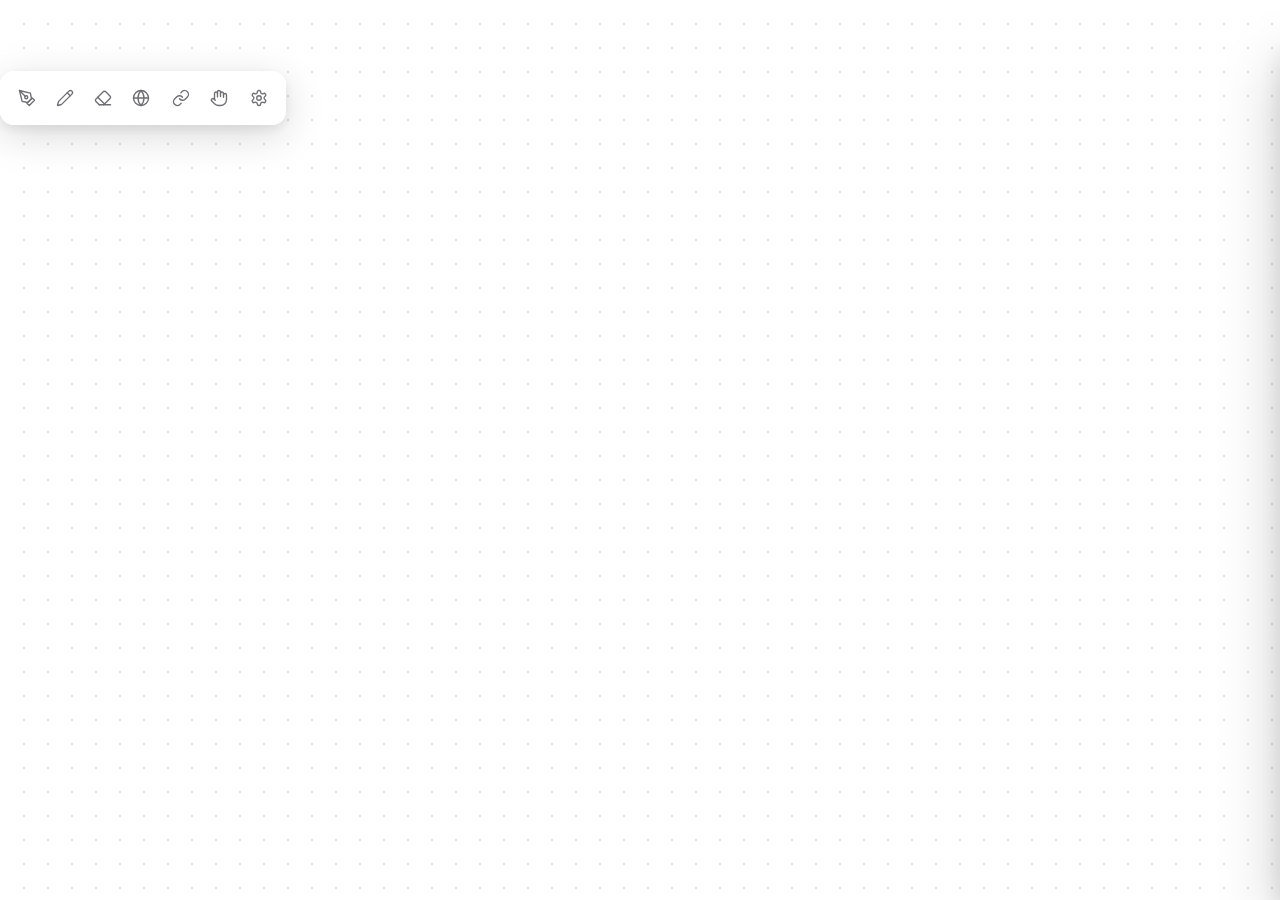
==== index.html @ c4f1c3e1 "The project has started. First version." ====
<!DOCTYPE html>
<html lang="en" data-theme="dark">

<head>
    <meta charset="UTF-8">
    <meta name="viewport" content="width=device-width, initial-scale=1.0">
    <meta name="description"
        content="Web Draw — A professional browser-based drawing and annotation tool. Draw on any website, export your work, and enjoy a beautiful Mac-style interface.">
    <title>Web Draw — Browser Drawing Engine</title>
    <link rel="stylesheet" href="index.css">
    <link rel="icon"
        href="data:image/svg+xml,<svg xmlns='http://www.w3.org/2000/svg' viewBox='0 0 100 100'><text y='.9em' font-size='90'>✦</text></svg>">
</head>

<body>

    <!-- ═══ Header ═══ -->
    <header class="app-header" id="app-header">
        <div class="app-header__brand">
            <div class="app-header__logo">
                <svg width="16" height="16" viewBox="0 0 24 24" fill="none" stroke="currentColor" stroke-width="2.5"
                    stroke-linecap="round" stroke-linejoin="round">
                    <path d="M12 19l7-7 3 3-7 7-3-3z" />
                    <path d="M18 13l-1.5-7.5L2 2l3.5 14.5L13 18l5-5z" />
                    <path d="M2 2l7.586 7.586" />
                    <circle cx="11" cy="11" r="2" />
                </svg>
            </div>
            <span class="app-header__title" data-i18n="appName">Web Draw</span>
        </div>

        <div class="app-header__actions">
            <!-- Language Selector -->
            <div class="lang-selector" id="lang-selector">
                <button class="lang-selector__btn" data-lang-btn="en" id="lang-en">EN</button>
                <button class="lang-selector__btn active" data-lang-btn="tr" id="lang-tr">TR</button>
            </div>

            <!-- Theme Toggle -->
            <button class="theme-toggle" id="theme-toggle" aria-label="Toggle theme"></button>
        </div>
    </header>

    <!-- ═══ Sidebar ═══ -->
    <nav class="sidebar" id="sidebar">
        <!-- Pen -->
        <button class="tool-btn active" data-tool="pen" data-i18n-tooltip="tools.pen" data-tooltip="Pen" id="tool-pen">
            <svg viewBox="0 0 24 24" fill="none" stroke="currentColor" stroke-linecap="round" stroke-linejoin="round">
                <path d="M12 19l7-7 3 3-7 7-3-3z" />
                <path d="M18 13l-1.5-7.5L2 2l3.5 14.5L13 18l5-5z" />
                <path d="M2 2l7.586 7.586" />
                <circle cx="11" cy="11" r="2" />
            </svg>
        </button>

        <!-- Transparent Pen -->
        <button class="tool-btn" data-tool="transparentPen" data-i18n-tooltip="tools.transparentPen"
            data-tooltip="Transparent Pen" id="tool-transparent-pen">
            <svg viewBox="0 0 24 24" fill="none" stroke="currentColor" stroke-linecap="round" stroke-linejoin="round">
                <path
                    d="M21.174 6.812a1 1 0 0 0-3.986-3.987L3.842 16.174a2 2 0 0 0-.5.83l-1.321 4.352a.5.5 0 0 0 .623.622l4.353-1.32a2 2 0 0 0 .83-.497z" />
                <path d="m15 5 4 4" />
            </svg>
        </button>

        <!-- Eraser -->
        <button class="tool-btn" data-tool="eraser" data-i18n-tooltip="tools.eraser" data-tooltip="Eraser"
            id="tool-eraser">
            <svg viewBox="0 0 24 24" fill="none" stroke="currentColor" stroke-linecap="round" stroke-linejoin="round">
                <path d="m7 21-4.3-4.3c-1-1-1-2.5 0-3.4l9.6-9.6c1-1 2.5-1 3.4 0l5.6 5.6c1 1 1 2.5 0 3.4L13 21" />
                <path d="M22 21H7" />
                <path d="m5 11 9 9" />
            </svg>
        </button>

        <!-- Blur -->
        <button class="tool-btn" data-tool="blur" data-i18n-tooltip="tools.blur" data-tooltip="Blur" id="tool-blur">
            <svg viewBox="0 0 24 24" fill="none" stroke="currentColor" stroke-linecap="round" stroke-linejoin="round">
                <circle cx="12" cy="12" r="10" />
                <path d="M12 2a14.5 14.5 0 0 0 0 20 14.5 14.5 0 0 0 0-20" />
                <path d="M2 12h20" />
            </svg>
        </button>

        <div class="sidebar__divider"></div>

        <!-- URL Overlay -->
        <button class="tool-btn" data-tool="urlOverlay" data-i18n-tooltip="tools.urlOverlay" data-tooltip="URL Overlay"
            id="tool-url">
            <svg viewBox="0 0 24 24" fill="none" stroke="currentColor" stroke-linecap="round" stroke-linejoin="round">
                <path d="M10 13a5 5 0 0 0 7.54.54l3-3a5 5 0 0 0-7.07-7.07l-1.72 1.71" />
                <path d="M14 11a5 5 0 0 0-7.54-.54l-3 3a5 5 0 0 0 7.07 7.07l1.71-1.71" />
            </svg>
        </button>

        <!-- Interact Toggle -->
        <button class="tool-btn" data-tool="interact" data-i18n-tooltip="tools.interact" data-tooltip="Interact Mode"
            id="tool-interact">
            <svg viewBox="0 0 24 24" fill="none" stroke="currentColor" stroke-linecap="round" stroke-linejoin="round">
                <path d="M18 11V6a2 2 0 0 0-2-2a2 2 0 0 0-2 2" />
                <path d="M14 10V4a2 2 0 0 0-2-2a2 2 0 0 0-2 2v2" />
                <path d="M10 10.5V6a2 2 0 0 0-2-2a2 2 0 0 0-2 2v8" />
                <path
                    d="M18 8a2 2 0 0 1 4 0v6a8 8 0 0 1-8 8h-2c-2.8 0-4.5-.86-5.99-2.34l-3.6-3.6a2 2 0 0 1 2.83-2.82L7 15" />
            </svg>
        </button>

        <div class="sidebar__divider"></div>

        <!-- Settings -->
        <button class="tool-btn" data-tool="settings" data-i18n-tooltip="tools.settings" data-tooltip="Settings"
            id="tool-settings">
            <svg viewBox="0 0 24 24" fill="none" stroke="currentColor" stroke-linecap="round" stroke-linejoin="round">
                <path
                    d="M12.22 2h-.44a2 2 0 0 0-2 2v.18a2 2 0 0 1-1 1.73l-.43.25a2 2 0 0 1-2 0l-.15-.08a2 2 0 0 0-2.73.73l-.22.38a2 2 0 0 0 .73 2.73l.15.1a2 2 0 0 1 1 1.72v.51a2 2 0 0 1-1 1.74l-.15.09a2 2 0 0 0-.73 2.73l.22.38a2 2 0 0 0 2.73.73l.15-.08a2 2 0 0 1 2 0l.43.25a2 2 0 0 1 1 1.73V20a2 2 0 0 0 2 2h.44a2 2 0 0 0 2-2v-.18a2 2 0 0 1 1-1.73l.43-.25a2 2 0 0 1 2 0l.15.08a2 2 0 0 0 2.73-.73l.22-.39a2 2 0 0 0-.73-2.73l-.15-.08a2 2 0 0 1-1-1.74v-.5a2 2 0 0 1 1-1.74l.15-.09a2 2 0 0 0 .73-2.73l-.22-.38a2 2 0 0 0-2.73-.73l-.15.08a2 2 0 0 1-2 0l-.43-.25a2 2 0 0 1-1-1.73V4a2 2 0 0 0-2-2z" />
                <circle cx="12" cy="12" r="3" />
            </svg>
        </button>
    </nav>

    <!-- ═══ Canvas Area ═══ -->
    <main class="canvas-area" id="canvas-area">
        <iframe id="url-frame" sandbox="allow-scripts allow-same-origin allow-forms" title="URL Overlay"></iframe>
        <canvas id="bg-canvas"></canvas>
        <canvas id="draw-canvas"></canvas>
    </main>

    <!-- ═══ Settings Panel ═══ -->
    <aside class="settings-panel" id="settings-panel">
        <div class="settings-panel__header">
            <h2 class="settings-panel__title" data-i18n="settings.title">Settings</h2>
            <button class="settings-panel__close" id="settings-close" aria-label="Close settings">
                <svg width="16" height="16" viewBox="0 0 24 24" fill="none" stroke="currentColor" stroke-width="2"
                    stroke-linecap="round" stroke-linejoin="round">
                    <line x1="18" y1="6" x2="6" y2="18" />
                    <line x1="6" y1="6" x2="18" y2="18" />
                </svg>
            </button>
        </div>

        <!-- Stroke Color -->
        <div class="settings-section">
            <div class="settings-section__title" data-i18n="settings.strokeColor">Stroke Color</div>
            <div class="color-picker-wrapper">
                <div class="color-picker-swatch">
                    <input type="color" id="stroke-color" value="#007aff">
                </div>
                <input type="text" class="color-picker-hex" id="stroke-color-hex" value="#007aff" maxlength="7">
            </div>
        </div>

        <!-- Stroke Width -->
        <div class="settings-section">
            <div class="settings-section__title" data-i18n="settings.strokeWidth">Stroke Width</div>
            <div class="setting-row">
                <input type="range" id="stroke-width" min="1" max="50" value="3">
                <span class="setting-row__value" id="stroke-width-value">3px</span>
            </div>
        </div>

        <!-- Opacity -->
        <div class="settings-section">
            <div class="settings-section__title" data-i18n="settings.opacity">Opacity</div>
            <div class="setting-row">
                <input type="range" id="opacity-slider" min="1" max="100" value="20">
                <span class="setting-row__value" id="opacity-value">20%</span>
            </div>
        </div>

        <!-- Background Type -->
        <div class="settings-section">
            <div class="settings-section__title" data-i18n="settings.bgType">Background Type</div>
            <div class="bg-type-grid">
                <button class="bg-type-btn" data-bg-type="solid" id="bg-solid">
                    <div class="bg-type-btn__icon">
                        <svg width="20" height="20" viewBox="0 0 20 20" fill="none">
                            <rect x="1" y="1" width="18" height="18" rx="3" fill="currentColor" opacity="0.15"
                                stroke="currentColor" stroke-width="1" />
                        </svg>
                    </div>
                    <span data-i18n="settings.solid">Solid</span>
                </button>
                <button class="bg-type-btn active" data-bg-type="dots" id="bg-dots">
                    <div class="bg-type-btn__icon">
                        <svg width="20" height="20" viewBox="0 0 20 20" fill="currentColor">
                            <circle cx="5" cy="5" r="1.2" />
                            <circle cx="10" cy="5" r="1.2" />
                            <circle cx="15" cy="5" r="1.2" />
                            <circle cx="5" cy="10" r="1.2" />
                            <circle cx="10" cy="10" r="1.2" />
                            <circle cx="15" cy="10" r="1.2" />
                            <circle cx="5" cy="15" r="1.2" />
                            <circle cx="10" cy="15" r="1.2" />
                            <circle cx="15" cy="15" r="1.2" />
                        </svg>
                    </div>
                    <span data-i18n="settings.dots">Dots</span>
                </button>
                <button class="bg-type-btn" data-bg-type="lines" id="bg-lines">
                    <div class="bg-type-btn__icon">
                        <svg width="20" height="20" viewBox="0 0 20 20" fill="none" stroke="currentColor"
                            stroke-width="0.8">
                            <line x1="0" y1="5" x2="20" y2="5" />
                            <line x1="0" y1="10" x2="20" y2="10" />
                            <line x1="0" y1="15" x2="20" y2="15" />
                        </svg>
                    </div>
                    <span data-i18n="settings.lines">Lines</span>
                </button>
                <button class="bg-type-btn" data-bg-type="grid" id="bg-grid">
                    <div class="bg-type-btn__icon">
                        <svg width="20" height="20" viewBox="0 0 20 20" fill="none" stroke="currentColor"
                            stroke-width="0.8">
                            <line x1="5" y1="0" x2="5" y2="20" />
                            <line x1="10" y1="0" x2="10" y2="20" />
                            <line x1="15" y1="0" x2="15" y2="20" />
                            <line x1="0" y1="5" x2="20" y2="5" />
                            <line x1="0" y1="10" x2="20" y2="10" />
                            <line x1="0" y1="15" x2="20" y2="15" />
                        </svg>
                    </div>
                    <span data-i18n="settings.grid">Grid</span>
                </button>
            </div>
        </div>

        <!-- Background Color -->
        <div class="settings-section">
            <div class="settings-section__title" data-i18n="settings.bgColor">Background Color</div>
            <div class="color-picker-wrapper">
                <div class="color-picker-swatch">
                    <input type="color" id="bg-color" value="#ffffff">
                </div>
            </div>
        </div>

        <!-- Grid Size -->
        <div class="settings-section">
            <div class="settings-section__title" data-i18n="settings.gridSize">Grid Spacing</div>
            <div class="setting-row">
                <input type="range" id="grid-size" min="8" max="80" value="24">
                <span class="setting-row__value" id="grid-size-value">24px</span>
            </div>
        </div>

        <!-- URL Overlay -->
        <div class="settings-section">
            <div class="settings-section__title" data-i18n="settings.background">URL Overlay</div>
            <div class="url-input-group">
                <input type="text" class="url-input" id="url-input" data-i18n-placeholder="settings.urlPlaceholder"
                    placeholder="Enter URL to overlay...">
                <button class="url-go-btn" id="url-go-btn" data-i18n="settings.urlGo">Load</button>
            </div>
            <div style="margin-top: var(--space-sm);">
                <button class="btn btn--ghost btn--full" id="url-close-btn" data-i18n="settings.urlClose">Close
                    Overlay</button>
            </div>
        </div>

        <!-- Export -->
        <div class="settings-section">
            <div class="settings-section__title" data-i18n="settings.export">Export</div>
            <div style="display: flex; flex-direction: column; gap: var(--space-sm);">
                <button class="btn btn--primary btn--full" id="export-png">
                    <svg width="16" height="16" viewBox="0 0 24 24" fill="none" stroke="currentColor" stroke-width="2"
                        stroke-linecap="round" stroke-linejoin="round">
                        <path d="M21 15v4a2 2 0 0 1-2 2H5a2 2 0 0 1-2-2v-4" />
                        <polyline points="7 10 12 15 17 10" />
                        <line x1="12" y1="15" x2="12" y2="3" />
                    </svg>
                    <span data-i18n="settings.exportPng">Export as PNG</span>
                </button>
                <button class="btn btn--ghost btn--full" id="export-svg">
                    <svg width="16" height="16" viewBox="0 0 24 24" fill="none" stroke="currentColor" stroke-width="2"
                        stroke-linecap="round" stroke-linejoin="round">
                        <path d="M21 15v4a2 2 0 0 1-2 2H5a2 2 0 0 1-2-2v-4" />
                        <polyline points="7 10 12 15 17 10" />
                        <line x1="12" y1="15" x2="12" y2="3" />
                    </svg>
                    <span data-i18n="settings.exportSvg">Export as SVG</span>
                </button>
            </div>
        </div>

        <!-- Clear Canvas -->
        <div class="settings-section">
            <button class="btn btn--danger btn--full" id="clear-canvas">
                <svg width="16" height="16" viewBox="0 0 24 24" fill="none" stroke="currentColor" stroke-width="2"
                    stroke-linecap="round" stroke-linejoin="round">
                    <path d="M3 6h18" />
                    <path d="M19 6v14c0 1-1 2-2 2H7c-1 0-2-1-2-2V6" />
                    <path d="M8 6V4c0-1 1-2 2-2h4c1 0 2 1 2 2v2" />
                </svg>
                <span data-i18n="settings.clearCanvas">Clear Canvas</span>
            </button>
        </div>
    </aside>

    <!-- ═══ Mode Indicator ═══ -->
    <div class="mode-indicator" id="mode-indicator" data-i18n="mode.draw">Drawing Mode</div>

    <!-- ═══ Cursor Preview ═══ -->
    <div class="cursor-preview" id="cursor-preview"></div>

    <!-- ═══ Toast ═══ -->
    <div class="toast" id="toast"></div>

    <!-- ═══ App Script ═══ -->
    <script type="module" src="js/main.js"></script>

</body>

</html>
---- index.css ----
/* ========================================================================
   Web Draw — Design System v2
   Full rewrite: tool popups, sidebar positions, pro/simple, mobile, shapes,
   text, zoom/pan, URL bar, file overlay, extension download
   ======================================================================== */
@import url('https://fonts.googleapis.com/css2?family=Inter:wght@300;400;500;600;700&display=swap');

/* ── Tokens ───────────────────────────────────────────────────────────── */
:root {
    --font: 'Inter', -apple-system, BlinkMacSystemFont, 'Segoe UI', Roboto, sans-serif;
    --mono: 'SF Mono', 'Menlo', 'Consolas', monospace;
    --xs: .625rem;
    --sm: .75rem;
    --md: .8125rem;
    --lg: 1rem;
    --xl: 1.25rem;
    --2xl: 1.5rem;
    --sp1: 2px;
    --sp2: 4px;
    --sp3: 8px;
    --sp4: 12px;
    --sp5: 16px;
    --sp6: 24px;
    --sp7: 32px;
    --r1: 6px;
    --r2: 10px;
    --r3: 14px;
    --r4: 20px;
    --rr: 9999px;
    --header-h: 44px;
    --sidebar-w: 52px;
    --popup-w: 260px;
    --settings-w: 300px;
    --t1: 120ms cubic-bezier(.4, 0, .2, 1);
    --t2: 200ms cubic-bezier(.4, 0, .2, 1);
    --t3: 350ms cubic-bezier(.4, 0, .2, 1);
}

/* ── Light ────────────────────────────────────────────────────────────── */
:root[data-theme="light"] {
    --bg: #f5f5f7;
    --surface: rgba(255, 255, 255, .82);
    --surface-s: #fff;
    --surface-h: rgba(255, 255, 255, .95);
    --surface-a: rgba(0, 0, 0, .04);
    --tx1: #1d1d1f;
    --tx2: #6e6e73;
    --tx3: #aeaeb2;
    --tx-inv: #fff;
    --bd: rgba(0, 0, 0, .08);
    --bd2: rgba(0, 0, 0, .15);
    --div: rgba(0, 0, 0, .06);
    --acc: #007aff;
    --acc-h: #0066d6;
    --acc-s: rgba(0, 122, 255, .1);
    --acc-t: #fff;
    --danger: #ff3b30;
    --danger-s: rgba(255, 59, 48, .1);
    --ok: #34c759;
    --warn: #ff9500;
    --glass: rgba(255, 255, 255, .72);
    --glass-b: rgba(255, 255, 255, .4);
    --blur: 20px;
    --tip-bg: rgba(28, 28, 30, .92);
    --tip-tx: #fff;
    --sh1: 0 1px 3px rgba(0, 0, 0, .08), 0 1px 2px rgba(0, 0, 0, .06);
    --sh2: 0 4px 14px rgba(0, 0, 0, .1), 0 2px 4px rgba(0, 0, 0, .06);
    --sh3: 0 10px 40px rgba(0, 0, 0, .15), 0 4px 12px rgba(0, 0, 0, .08);
    --sh4: 0 20px 60px rgba(0, 0, 0, .2), 0 8px 24px rgba(0, 0, 0, .1);
    --canvas-bg: #fff;
    --grid-c: rgba(0, 0, 0, .08);
    --dot-c: rgba(0, 0, 0, .12);
}

/* ── Dark ─────────────────────────────────────────────────────────────── */
:root[data-theme="dark"] {
    --bg: #0d0d0f;
    --surface: rgba(44, 44, 46, .72);
    --surface-s: #1c1c1e;
    --surface-h: rgba(58, 58, 60, .8);
    --surface-a: rgba(255, 255, 255, .06);
    --tx1: #f5f5f7;
    --tx2: #98989d;
    --tx3: #636366;
    --tx-inv: #1d1d1f;
    --bd: rgba(255, 255, 255, .08);
    --bd2: rgba(255, 255, 255, .15);
    --div: rgba(255, 255, 255, .06);
    --acc: #0a84ff;
    --acc-h: #409cff;
    --acc-s: rgba(10, 132, 255, .15);
    --acc-t: #fff;
    --danger: #ff453a;
    --danger-s: rgba(255, 69, 58, .15);
    --ok: #30d158;
    --warn: #ff9f0a;
    --glass: rgba(30, 30, 32, .78);
    --glass-b: rgba(255, 255, 255, .08);
    --blur: 24px;
    --tip-bg: rgba(210, 210, 215, .92);
    --tip-tx: #1d1d1f;
    --sh1: 0 1px 3px rgba(0, 0, 0, .3);
    --sh2: 0 4px 14px rgba(0, 0, 0, .35);
    --sh3: 0 10px 40px rgba(0, 0, 0, .45);
    --sh4: 0 20px 60px rgba(0, 0, 0, .55);
    --canvas-bg: #1c1c1e;
    --grid-c: rgba(255, 255, 255, .06);
    --dot-c: rgba(255, 255, 255, .1);
}

/* ── Reset ────────────────────────────────────────────────────────────── */
*,
*::before,
*::after {
    margin: 0;
    padding: 0;
    box-sizing: border-box
}

html,
body {
    width: 100%;
    height: 100%;
    overflow: hidden;
    font-family: var(--font);
    font-size: var(--md);
    color: var(--tx1);
    background: var(--bg);
    -webkit-font-smoothing: antialiased;
    user-select: none;
    touch-action: none
}

button {
    font: inherit;
    border: none;
    background: none;
    color: inherit;
    cursor: pointer;
    outline: none
}

input,
select,
textarea {
    font: inherit;
    outline: none
}

/* ═══════════════════════════════════════════════════════════════════════
   HEADER
   ═══════════════════════════════════════════════════════════════════════ */
.header {
    position: fixed;
    top: 0;
    left: 0;
    right: 0;
    height: var(--header-h);
    z-index: 50;
    display: flex;
    align-items: center;
    justify-content: space-between;
    padding: 0 var(--sp5);
    background: var(--glass);
    backdrop-filter: blur(var(--blur));
    -webkit-backdrop-filter: blur(var(--blur));
    border-bottom: 1px solid var(--glass-b);
    animation: fadeIn .3s ease-out
}

.header__brand {
    display: flex;
    align-items: center;
    gap: var(--sp3)
}

.header__logo {
    width: 26px;
    height: 26px;
    border-radius: var(--r1);
    background: linear-gradient(135deg, #007aff, #5856d6);
    display: flex;
    align-items: center;
    justify-content: center;
    color: #fff;
    box-shadow: 0 2px 8px rgba(0, 122, 255, .3)
}

.header__logo svg {
    width: 14px;
    height: 14px
}

.header__title {
    font-size: var(--lg);
    font-weight: 600;
    letter-spacing: -.01em;
    background: linear-gradient(135deg, var(--tx1), var(--tx2));
    -webkit-background-clip: text;
    -webkit-text-fill-color: transparent;
    background-clip: text
}

.header__center {
    display: flex;
    align-items: center;
    gap: var(--sp3)
}

.header__actions {
    display: flex;
    align-items: center;
    gap: var(--sp3)
}

/* Zoom info */
.zoom-badge {
    padding: var(--sp1) var(--sp3);
    background: var(--surface-a);
    border: 1px solid var(--bd);
    border-radius: var(--rr);
    font-size: var(--xs);
    color: var(--tx2);
    font-weight: 600;
    cursor: pointer;
    transition: all var(--t1);
    min-width: 44px;
    text-align: center
}

.zoom-badge:hover {
    background: var(--acc-s);
    color: var(--acc)
}

.zoom-controls {
    display: flex;
    align-items: center;
    gap: 2px
}

.zoom-btn {
    width: 28px;
    height: 28px;
    border-radius: var(--r1);
    display: flex;
    align-items: center;
    justify-content: center;
    color: var(--tx2);
    transition: all var(--t1)
}

.zoom-btn:hover {
    background: var(--surface-a);
    color: var(--tx1)
}

.zoom-btn svg {
    width: 14px;
    height: 14px
}

/* Theme toggle */
.theme-toggle {
    position: relative;
    width: 44px;
    height: 24px;
    border-radius: var(--rr);
    background: var(--surface-a);
    border: 1px solid var(--bd);
    transition: background var(--t2);
    cursor: pointer
}

.theme-toggle::before {
    content: '☀️';
    position: absolute;
    left: 2px;
    top: 50%;
    transform: translateY(-50%);
    width: 18px;
    height: 18px;
    border-radius: 50%;
    background: var(--surface-s);
    box-shadow: var(--sh1);
    transition: transform var(--t2);
    display: flex;
    align-items: center;
    justify-content: center;
    font-size: 10px
}

:root[data-theme="dark"] .theme-toggle {
    background: var(--acc-s);
    border-color: var(--acc)
}

:root[data-theme="dark"] .theme-toggle::before {
    content: '🌙';
    transform: translateY(-50%) translateX(20px);
    background: var(--acc)
}

/* Lang selector */
.lang-sel {
    display: flex;
    background: var(--surface-a);
    border-radius: var(--rr);
    border: 1px solid var(--bd);
    overflow: hidden
}

.lang-sel__btn {
    padding: var(--sp1) var(--sp4);
    font-size: var(--xs);
    font-weight: 600;
    text-transform: uppercase;
    letter-spacing: .04em;
    color: var(--tx2);
    transition: all var(--t1);
    border-radius: var(--rr)
}

.lang-sel__btn:hover {
    color: var(--tx1)
}

.lang-sel__btn.active {
    background: var(--acc);
    color: var(--acc-t);
    box-shadow: var(--sh1)
}

/* ═══════════════════════════════════════════════════════════════════════
   SIDEBAR — supports left / right / top / bottom / mac positions
   ═══════════════════════════════════════════════════════════════════════ */
.sidebar {
    position: fixed;
    z-index: 40;
    display: flex;
    gap: var(--sp1);
    padding: var(--sp3);
    background: var(--glass);
    backdrop-filter: blur(var(--blur));
    -webkit-backdrop-filter: blur(var(--blur));
    border: 1px solid var(--glass-b);
    border-radius: var(--r3);
    box-shadow: var(--sh3);
    animation: slideIn .35s ease-out
}

/* Positions */
.sidebar--left {
    top: calc(var(--header-h) + var(--sp5));
    left: var(--sp4);
    flex-direction: column
}

.sidebar--right {
    top: calc(var(--header-h) + var(--sp5));
    right: var(--sp4);
    flex-direction: column
}

.sidebar--top {
    top: calc(var(--header-h) + var(--sp4));
    left: 50%;
    transform: translateX(-50%);
    flex-direction: row
}

.sidebar--bottom {
    bottom: var(--sp4);
    left: 50%;
    transform: translateX(-50%);
    flex-direction: row
}

.sidebar--mac {
    bottom: var(--sp4);
    left: 50%;
    transform: translateX(-50%);
    flex-direction: row;
    padding: var(--sp3) var(--sp5);
    border-radius: var(--r4);
    gap: var(--sp2)
}

/* Tool button */
.tool-btn {
    position: relative;
    width: 36px;
    height: 36px;
    border-radius: var(--r2);
    display: flex;
    align-items: center;
    justify-content: center;
    color: var(--tx2);
    transition: all var(--t1)
}

.tool-btn svg {
    width: 18px;
    height: 18px;
    stroke-width: 1.8;
    transition: transform var(--t1)
}

.tool-btn:hover {
    background: var(--surface-a);
    color: var(--tx1)
}

.tool-btn:hover svg {
    transform: scale(1.1)
}

.tool-btn.active {
    background: var(--acc-s);
    color: var(--acc)
}

/* Active indicator adapts to sidebar direction */
.sidebar--left .tool-btn.active::after,
.sidebar--right .tool-btn.active::after {
    content: '';
    position: absolute;
    top: 50%;
    width: 3px;
    height: 14px;
    border-radius: var(--rr);
    background: var(--acc);
    transform: translateY(-50%)
}

.sidebar--left .tool-btn.active::after {
    left: -5px
}

.sidebar--right .tool-btn.active::after {
    right: -5px
}

.sidebar--top .tool-btn.active::after,
.sidebar--bottom .tool-btn.active::after,
.sidebar--mac .tool-btn.active::after {
    content: '';
    position: absolute;
    left: 50%;
    width: 14px;
    height: 3px;
    border-radius: var(--rr);
    background: var(--acc);
    transform: translateX(-50%)
}

.sidebar--top .tool-btn.active::after {
    top: -5px
}

.sidebar--bottom .tool-btn.active::after,
.sidebar--mac .tool-btn.active::after {
    bottom: -5px
}

.sidebar__div {
    background: var(--div);
    border-radius: 1px
}

.sidebar--left .sidebar__div,
.sidebar--right .sidebar__div {
    height: 1px;
    margin: var(--sp1) var(--sp2)
}

.sidebar--top .sidebar__div,
.sidebar--bottom .sidebar__div,
.sidebar--mac .sidebar__div {
    width: 1px;
    margin: var(--sp2) var(--sp1);
    align-self: stretch
}

/* Tooltip: direction-aware */
.tool-btn[data-tooltip]::before {
    content: attr(data-tooltip);
    position: absolute;
    padding: var(--sp1) var(--sp3);
    background: var(--tip-bg);
    color: var(--tip-tx);
    font-size: var(--xs);
    font-weight: 500;
    white-space: nowrap;
    border-radius: var(--r1);
    opacity: 0;
    pointer-events: none;
    transition: all var(--t1);
    box-shadow: var(--sh2);
    z-index: 99
}

.tool-btn[data-tooltip]:hover::before {
    opacity: 1
}

.sidebar--left .tool-btn[data-tooltip]::before {
    left: calc(100% + 8px);
    top: 50%;
    transform: translateY(-50%) scale(.95)
}

.sidebar--left .tool-btn[data-tooltip]:hover::before {
    transform: translateY(-50%) scale(1)
}

.sidebar--right .tool-btn[data-tooltip]::before {
    right: calc(100% + 8px);
    top: 50%;
    transform: translateY(-50%) scale(.95)
}

.sidebar--right .tool-btn[data-tooltip]:hover::before {
    transform: translateY(-50%) scale(1)
}

.sidebar--top .tool-btn[data-tooltip]::before {
    top: calc(100% + 8px);
    left: 50%;
    transform: translateX(-50%) scale(.95)
}

.sidebar--top .tool-btn[data-tooltip]:hover::before {
    transform: translateX(-50%) scale(1)
}

.sidebar--bottom .tool-btn[data-tooltip]::before,
.sidebar--mac .tool-btn[data-tooltip]::before {
    bottom: calc(100% + 8px);
    left: 50%;
    transform: translateX(-50%) scale(.95)
}

.sidebar--bottom .tool-btn[data-tooltip]:hover::before,
.sidebar--mac .tool-btn[data-tooltip]:hover::before {
    transform: translateX(-50%) scale(1)
}

/* ═══════════════════════════════════════════════════════════════════════
   TOOL POPUP  (floating popover near clicked tool button)
   ═══════════════════════════════════════════════════════════════════════ */
.tool-popup {
    position: fixed;
    z-index: 45;
    width: var(--popup-w);
    background: var(--glass);
    backdrop-filter: blur(var(--blur));
    -webkit-backdrop-filter: blur(var(--blur));
    border: 1px solid var(--glass-b);
    border-radius: var(--r3);
    box-shadow: var(--sh4);
    padding: var(--sp4);
    display: none;
    flex-direction: column;
    gap: var(--sp4);
    animation: popIn .18s ease-out
}

.tool-popup.open {
    display: flex
}

.tool-popup__section {
    display: flex;
    flex-direction: column;
    gap: var(--sp2)
}

.tool-popup__label {
    font-size: var(--xs);
    font-weight: 600;
    text-transform: uppercase;
    letter-spacing: .05em;
    color: var(--tx3)
}

/* Pen type grid */
.pen-type-row {
    display: flex;
    gap: var(--sp2);
    flex-wrap: wrap
}

.pen-type-btn {
    width: 36px;
    height: 36px;
    border-radius: var(--r2);
    display: flex;
    flex-direction: column;
    align-items: center;
    justify-content: center;
    gap: 1px;
    border: 1.5px solid var(--bd);
    background: var(--surface-s);
    font-size: 8px;
    font-weight: 600;
    color: var(--tx2);
    transition: all var(--t1)
}

.pen-type-btn svg {
    width: 16px;
    height: 16px
}

.pen-type-btn:hover {
    border-color: var(--acc)
}

.pen-type-btn.active {
    border-color: var(--acc);
    background: var(--acc-s);
    color: var(--acc)
}

/* Shape type grid */
.shape-type-row {
    display: flex;
    gap: var(--sp2);
    flex-wrap: wrap
}

.shape-type-btn {
    width: 36px;
    height: 36px;
    border-radius: var(--r2);
    display: flex;
    align-items: center;
    justify-content: center;
    border: 1.5px solid var(--bd);
    background: var(--surface-s);
    color: var(--tx2);
    transition: all var(--t1)
}

.shape-type-btn svg {
    width: 16px;
    height: 16px
}

.shape-type-btn:hover {
    border-color: var(--acc)
}

.shape-type-btn.active {
    border-color: var(--acc);
    background: var(--acc-s);
    color: var(--acc)
}

/* Preset color palette */
.color-palette {
    display: flex;
    gap: var(--sp2);
    flex-wrap: wrap
}

.color-dot {
    width: 22px;
    height: 22px;
    border-radius: 50%;
    cursor: pointer;
    border: 2px solid transparent;
    transition: all var(--t1);
    flex-shrink: 0
}

.color-dot:hover {
    transform: scale(1.2);
    border-color: var(--tx1)
}

.color-dot.active {
    border-color: var(--acc);
    box-shadow: 0 0 0 2px var(--acc-s)
}

/* Color row with picker */
.color-row {
    display: flex;
    align-items: center;
    gap: var(--sp3)
}

.color-swatch {
    width: 28px;
    height: 28px;
    border-radius: var(--r1);
    border: 2px solid var(--bd2);
    cursor: pointer;
    overflow: hidden;
    transition: all var(--t1);
    flex-shrink: 0
}

.color-swatch:hover {
    border-color: var(--acc);
    transform: scale(1.05)
}

.color-swatch input[type="color"] {
    width: 150%;
    height: 150%;
    margin: -25%;
    border: none;
    cursor: pointer
}

.color-hex {
    width: 72px;
    padding: var(--sp1) var(--sp3);
    border: 1px solid var(--bd);
    border-radius: var(--r1);
    background: var(--surface-s);
    color: var(--tx1);
    font-size: var(--xs);
    font-family: var(--mono);
    text-transform: uppercase;
    transition: border var(--t1)
}

.color-hex:focus {
    border-color: var(--acc)
}

/* Slider row */
.slider-row {
    display: flex;
    align-items: center;
    gap: var(--sp3)
}

.slider-row input[type="range"] {
    flex: 1
}

.slider-val {
    font-size: var(--xs);
    font-weight: 600;
    color: var(--tx2);
    min-width: 32px;
    text-align: right
}

/* Range slider */
input[type="range"] {
    -webkit-appearance: none;
    height: 4px;
    border-radius: var(--rr);
    background: var(--bd2);
    outline: none;
    transition: background var(--t1)
}

input[type="range"]::-webkit-slider-thumb {
    -webkit-appearance: none;
    width: 16px;
    height: 16px;
    border-radius: 50%;
    background: var(--acc);
    cursor: pointer;
    border: 2px solid var(--surface-s);
    box-shadow: var(--sh1);
    transition: transform var(--t1)
}

input[type="range"]::-webkit-slider-thumb:hover {
    transform: scale(1.2)
}

input[type="range"]::-moz-range-thumb {
    width: 16px;
    height: 16px;
    border-radius: 50%;
    background: var(--acc);
    cursor: pointer;
    border: 2px solid var(--surface-s);
    box-shadow: var(--sh1)
}

/* Text controls in popup */
.text-controls {
    display: flex;
    align-items: center;
    gap: var(--sp2);
    flex-wrap: wrap
}

.text-controls select {
    padding: var(--sp1) var(--sp2);
    border: 1px solid var(--bd);
    border-radius: var(--r1);
    background: var(--surface-s);
    color: var(--tx1);
    font-size: var(--xs)
}

.toggle-btn {
    width: 28px;
    height: 28px;
    border-radius: var(--r1);
    display: flex;
    align-items: center;
    justify-content: center;
    border: 1px solid var(--bd);
    background: var(--surface-s);
    color: var(--tx2);
    font-weight: 700;
    font-size: var(--sm);
    transition: all var(--t1)
}

.toggle-btn:hover {
    border-color: var(--acc)
}

.toggle-btn.active {
    background: var(--acc-s);
    border-color: var(--acc);
    color: var(--acc)
}

/* ═══════════════════════════════════════════════════════════════════════
   CANVAS AREA + ZOOM/PAN
   ═══════════════════════════════════════════════════════════════════════ */
.canvas-area {
    position: fixed;
    inset: 0;
    overflow: hidden
}

.canvas-container {
    position: absolute;
    inset: 0;
    transform-origin: 0 0;
    will-change: transform;
    transition: none
}

#url-frame {
    position: absolute;
    inset: 0;
    width: 100%;
    height: 100%;
    z-index: 10;
    border: none;
    display: none;
    background: #fff
}

#url-frame.visible {
    display: block
}

#bg-canvas {
    position: absolute;
    inset: 0;
    width: 100%;
    height: 100%;
    z-index: 20;
    pointer-events: none
}

#draw-canvas {
    position: absolute;
    inset: 0;
    width: 100%;
    height: 100%;
    z-index: 30;
    cursor: grab
}

#draw-canvas.tool-active {
    cursor: crosshair
}

#draw-canvas.mode-interact {
    pointer-events: none
}

#draw-canvas.tool-text {
    cursor: text
}

/* ═══════════════════════════════════════════════════════════════════════
   URL BAR  (Google Translate style)
   ═══════════════════════════════════════════════════════════════════════ */
.url-bar {
    position: fixed;
    top: var(--header-h);
    left: 0;
    right: 0;
    height: 40px;
    z-index: 48;
    display: none;
    align-items: center;
    gap: var(--sp2);
    padding: 0 var(--sp4);
    background: var(--glass);
    backdrop-filter: blur(var(--blur));
    -webkit-backdrop-filter: blur(var(--blur));
    border-bottom: 1px solid var(--glass-b);
    animation: fadeIn .2s ease-out
}

.url-bar.visible {
    display: flex
}

.url-bar__nav-btn {
    width: 28px;
    height: 28px;
    border-radius: var(--r1);
    display: flex;
    align-items: center;
    justify-content: center;
    color: var(--tx2);
    transition: all var(--t1)
}

.url-bar__nav-btn:hover {
    background: var(--surface-a);
    color: var(--tx1)
}

.url-bar__nav-btn svg {
    width: 14px;
    height: 14px
}

.url-bar__input {
    flex: 1;
    padding: var(--sp2) var(--sp4);
    border: 1px solid var(--bd);
    border-radius: var(--rr);
    background: var(--surface-s);
    color: var(--tx1);
    font-size: var(--sm);
    transition: border var(--t1)
}

.url-bar__input:focus {
    border-color: var(--acc)
}

.url-bar__input::placeholder {
    color: var(--tx3)
}

.url-bar__go {
    padding: var(--sp2) var(--sp4);
    background: var(--acc);
    color: var(--acc-t);
    border-radius: var(--rr);
    font-weight: 600;
    font-size: var(--xs);
    transition: all var(--t1)
}

.url-bar__go:hover {
    background: var(--acc-h)
}

/* ═══════════════════════════════════════════════════════════════════════
   TEXT INPUT OVERLAY (for text tool)
   ═══════════════════════════════════════════════════════════════════════ */
.text-overlay {
    position: fixed;
    z-index: 35;
    display: none
}

.text-overlay.active {
    display: block
}

.text-overlay textarea {
    background: transparent;
    border: 1.5px dashed var(--acc);
    border-radius: var(--r1);
    padding: var(--sp2);
    color: var(--tx1);
    resize: both;
    min-width: 60px;
    min-height: 24px;
    outline: none;
    font-family: inherit;
    line-height: 1.4
}

/* ═══════════════════════════════════════════════════════════════════════
   SETTINGS PANEL
   ═══════════════════════════════════════════════════════════════════════ */
.settings-panel {
    position: fixed;
    top: var(--header-h);
    right: 0;
    bottom: 0;
    width: var(--settings-w);
    z-index: 60;
    background: var(--glass);
    backdrop-filter: blur(var(--blur));
    -webkit-backdrop-filter: blur(var(--blur));
    border-left: 1px solid var(--glass-b);
    box-shadow: var(--sh4);
    transform: translateX(100%);
    transition: transform var(--t3);
    overflow-y: auto;
    overflow-x: hidden
}

.settings-panel.open {
    transform: translateX(0)
}

.settings-panel__hdr {
    display: flex;
    align-items: center;
    justify-content: space-between;
    padding: var(--sp5);
    border-bottom: 1px solid var(--div);
    position: sticky;
    top: 0;
    background: var(--glass);
    backdrop-filter: blur(var(--blur));
    z-index: 1
}

.settings-panel__title {
    font-size: var(--lg);
    font-weight: 600
}

.settings-panel__close {
    width: 26px;
    height: 26px;
    border-radius: var(--r1);
    display: flex;
    align-items: center;
    justify-content: center;
    color: var(--tx2);
    transition: all var(--t1)
}

.settings-panel__close:hover {
    background: var(--surface-a);
    color: var(--tx1)
}

.s-section {
    padding: var(--sp4) var(--sp5);
    border-bottom: 1px solid var(--div)
}

.s-section:last-child {
    border-bottom: none
}

.s-section__title {
    font-size: var(--xs);
    font-weight: 600;
    text-transform: uppercase;
    letter-spacing: .06em;
    color: var(--tx3);
    margin-bottom: var(--sp4)
}

.s-row {
    display: flex;
    align-items: center;
    justify-content: space-between;
    padding: var(--sp2) 0
}

.s-row__label {
    font-size: var(--md);
    color: var(--tx1);
    font-weight: 500
}

.s-row__value {
    font-size: var(--sm);
    color: var(--tx2);
    font-weight: 500;
    min-width: 32px;
    text-align: right
}

/* Settings select */
.s-select {
    padding: var(--sp2) var(--sp3);
    border: 1px solid var(--bd);
    border-radius: var(--r1);
    background: var(--surface-s);
    color: var(--tx1);
    font-size: var(--sm);
    cursor: pointer;
    min-width: 90px
}

/* Settings toggle pill */
.s-toggle {
    display: flex;
    background: var(--surface-a);
    border: 1px solid var(--bd);
    border-radius: var(--rr);
    overflow: hidden
}

.s-toggle__opt {
    padding: var(--sp2) var(--sp4);
    font-size: var(--xs);
    font-weight: 600;
    color: var(--tx2);
    transition: all var(--t1);
    cursor: pointer
}

.s-toggle__opt:hover {
    color: var(--tx1)
}

.s-toggle__opt.active {
    background: var(--acc);
    color: var(--acc-t)
}

/* Sidebar position grid */
.pos-grid {
    display: grid;
    grid-template-columns: repeat(5, 1fr);
    gap: var(--sp2)
}

.pos-btn {
    padding: var(--sp2);
    border: 1.5px solid var(--bd);
    border-radius: var(--r1);
    background: var(--surface-s);
    font-size: 9px;
    font-weight: 600;
    color: var(--tx2);
    text-align: center;
    transition: all var(--t1);
    cursor: pointer
}

.pos-btn:hover {
    border-color: var(--acc)
}

.pos-btn.active {
    border-color: var(--acc);
    background: var(--acc-s);
    color: var(--acc)
}

/* BG type grid */
.bg-grid {
    display: grid;
    grid-template-columns: repeat(4, 1fr);
    gap: var(--sp2)
}

.bg-btn {
    display: flex;
    flex-direction: column;
    align-items: center;
    gap: var(--sp1);
    padding: var(--sp2);
    border-radius: var(--r2);
    border: 1.5px solid var(--bd);
    background: var(--surface-s);
    transition: all var(--t1);
    font-size: 9px;
    font-weight: 500;
    color: var(--tx2);
    cursor: pointer
}

.bg-btn:hover {
    border-color: var(--acc);
    background: var(--acc-s)
}

.bg-btn.active {
    border-color: var(--acc);
    background: var(--acc-s);
    color: var(--acc);
    font-weight: 600
}

.bg-btn__ico {
    width: 28px;
    height: 28px;
    display: flex;
    align-items: center;
    justify-content: center
}

/* Checkbox row */
.s-check {
    display: flex;
    align-items: center;
    gap: var(--sp3);
    padding: var(--sp2) 0;
    cursor: pointer
}

.s-check input[type="checkbox"] {
    width: 16px;
    height: 16px;
    accent-color: var(--acc)
}

.s-check label {
    font-size: var(--md);
    color: var(--tx1);
    cursor: pointer
}

/* Btn */
.btn {
    display: inline-flex;
    align-items: center;
    justify-content: center;
    gap: var(--sp3);
    padding: var(--sp3) var(--sp5);
    border-radius: var(--r2);
    font-weight: 600;
    font-size: var(--sm);
    transition: all var(--t1);
    cursor: pointer
}

.btn--primary {
    background: var(--acc);
    color: var(--acc-t)
}

.btn--primary:hover {
    background: var(--acc-h);
    transform: translateY(-1px);
    box-shadow: var(--sh2)
}

.btn--danger {
    background: var(--danger-s);
    color: var(--danger)
}

.btn--danger:hover {
    background: var(--danger);
    color: #fff;
    transform: translateY(-1px)
}

.btn--ghost {
    background: var(--surface-a);
    color: var(--tx1)
}

.btn--ghost:hover {
    background: var(--surface-h)
}

.btn--full {
    width: 100%
}

.btn svg {
    width: 14px;
    height: 14px
}

.btn-group {
    display: flex;
    flex-direction: column;
    gap: var(--sp2)
}

/* ═══════════════════════════════════════════════════════════════════════
   MODE INDICATOR + CURSOR PREVIEW + TOAST
   ═══════════════════════════════════════════════════════════════════════ */
.mode-indicator {
    position: fixed;
    bottom: var(--sp6);
    left: 50%;
    transform: translateX(-50%) translateY(80px);
    padding: var(--sp3) var(--sp6);
    background: var(--acc);
    color: var(--acc-t);
    border-radius: var(--rr);
    font-size: var(--sm);
    font-weight: 600;
    box-shadow: var(--sh3);
    transition: transform var(--t3);
    z-index: 55;
    pointer-events: none
}

.mode-indicator.visible {
    transform: translateX(-50%) translateY(0)
}

.cursor-preview {
    position: fixed;
    pointer-events: none;
    border-radius: 50%;
    border: 1.5px solid var(--acc);
    opacity: 0;
    z-index: 35;
    transition: opacity var(--t1)
}

.cursor-preview.visible {
    opacity: .6
}

.toast {
    position: fixed;
    bottom: var(--sp6);
    right: var(--sp6);
    padding: var(--sp4) var(--sp6);
    background: var(--tip-bg);
    color: var(--tip-tx);
    border-radius: var(--r2);
    font-size: var(--sm);
    font-weight: 500;
    box-shadow: var(--sh3);
    transform: translateY(20px);
    opacity: 0;
    transition: all var(--t2);
    z-index: 100;
    pointer-events: none
}

.toast.show {
    transform: translateY(0);
    opacity: 1
}

/* ═══════════════════════════════════════════════════════════════════════
   FILE DROP ZONE
   ═══════════════════════════════════════════════════════════════════════ */
.file-drop {
    position: fixed;
    inset: 0;
    z-index: 99;
    background: rgba(0, 122, 255, .12);
    display: none;
    align-items: center;
    justify-content: center;
    border: 3px dashed var(--acc);
    pointer-events: none
}

.file-drop.active {
    display: flex
}

.file-drop__label {
    padding: var(--sp5) var(--sp7);
    background: var(--glass);
    backdrop-filter: blur(var(--blur));
    border-radius: var(--r3);
    font-size: var(--xl);
    font-weight: 600;
    color: var(--acc);
    box-shadow: var(--sh3)
}

/* ═══════════════════════════════════════════════════════════════════════
   PRO / SIMPLE MODE — hide pro-only elements
   ═══════════════════════════════════════════════════════════════════════ */
body:not(.pro-mode) .pro-only {
    display: none !important
}

/* ═══════════════════════════════════════════════════════════════════════
   SCROLLBAR
   ═══════════════════════════════════════════════════════════════════════ */
.settings-panel::-webkit-scrollbar {
    width: 5px
}

.settings-panel::-webkit-scrollbar-track {
    background: transparent
}

.settings-panel::-webkit-scrollbar-thumb {
    background: var(--bd2);
    border-radius: var(--rr)
}

.settings-panel::-webkit-scrollbar-thumb:hover {
    background: var(--tx3)
}

/* ═══════════════════════════════════════════════════════════════════════
   ANIMATIONS
   ═══════════════════════════════════════════════════════════════════════ */
@keyframes fadeIn {
    from {
        opacity: 0;
        transform: translateY(6px)
    }

    to {
        opacity: 1;
        transform: translateY(0)
    }
}

@keyframes slideIn {
    from {
        opacity: 0;
        transform: translateX(-16px)
    }

    to {
        opacity: 1;
        transform: translateX(0)
    }
}

@keyframes popIn {
    from {
        opacity: 0;
        transform: scale(.92)
    }

    to {
        opacity: 1;
        transform: scale(1)
    }
}

/* ═══════════════════════════════════════════════════════════════════════
   RESPONSIVE — MOBILE
   ═══════════════════════════════════════════════════════════════════════ */
@media(max-width:640px) {
    :root {
        --sidebar-w: 44px;
        --settings-w: 100vw;
        --popup-w: min(260px, 90vw);
        --header-h: 40px
    }

    .header__title {
        display: none
    }

    /* Force bottom position on mobile */
    .sidebar {
        bottom: var(--sp3) !important;
        top: auto !important;
        left: 50% !important;
        right: auto !important;
        transform: translateX(-50%) !important;
        flex-direction: row !important;
        padding: var(--sp2) var(--sp4);
        border-radius: var(--r4);
        gap: var(--sp1)
    }

    .sidebar .tool-btn {
        width: 32px;
        height: 32px
    }

    .sidebar .tool-btn svg {
        width: 16px;
        height: 16px
    }

    .sidebar .sidebar__div {
        width: 1px !important;
        height: auto !important;
        margin: var(--sp1) !important;
        align-self: stretch !important
    }

    .sidebar .tool-btn.active::after {
        bottom: -4px !important;
        top: auto !important;
        left: 50% !important;
        right: auto !important;
        width: 12px !important;
        height: 2px !important;
        transform: translateX(-50%) !important
    }

    /* Tooltips hidden on mobile */
    .tool-btn[data-tooltip]::before {
        display: none !important
    }

    /* Settings full screen */
    .settings-panel {
        width: 100vw
    }

    /* URL bar stacked */
    .url-bar {
        height: auto;
        flex-wrap: wrap;
        padding: var(--sp2) var(--sp3)
    }

    /* Tool popup centered */
    .tool-popup {
        left: 50% !important;
        top: auto !important;
        right: auto !important;
        bottom: 70px !important;
        transform: translateX(-50%) !important;
        max-height: 60vh;
        overflow-y: auto
    }
}

@media(max-width:380px) {
    .sidebar .tool-btn {
        width: 28px;
        height: 28px
    }

    .sidebar .tool-btn svg {
        width: 14px;
        height: 14px
    }
}
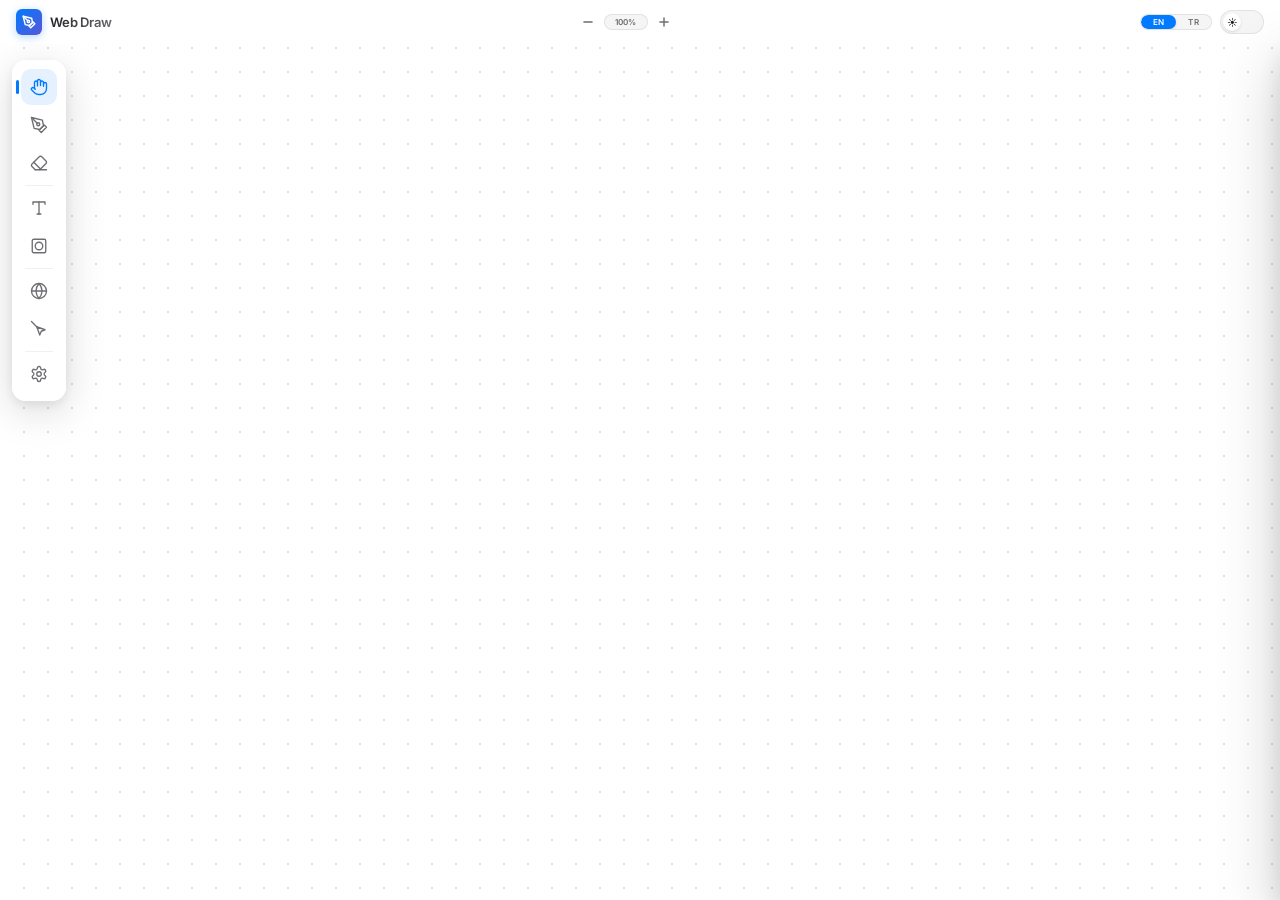
==== commit 44add962: "New features have been added." ====
--- a/index.html
+++ b/index.html
@@ -3,9 +3,9 @@
 
 <head>
     <meta charset="UTF-8">
-    <meta name="viewport" content="width=device-width, initial-scale=1.0">
+    <meta name="viewport" content="width=device-width, initial-scale=1.0, maximum-scale=1.0, user-scalable=no">
     <meta name="description"
-        content="Web Draw — A professional browser-based drawing and annotation tool. Draw on any website, export your work, and enjoy a beautiful Mac-style interface.">
+        content="Web Draw — Professional browser-based drawing, annotation and sketching tool. Draw on any website with multiple pen types, shapes, text, and more.">
     <title>Web Draw — Browser Drawing Engine</title>
     <link rel="stylesheet" href="index.css">
     <link rel="icon"
@@ -14,11 +14,13 @@
 
 <body>
 
-    <!-- ═══ Header ═══ -->
-    <header class="app-header" id="app-header">
-        <div class="app-header__brand">
-            <div class="app-header__logo">
-                <svg width="16" height="16" viewBox="0 0 24 24" fill="none" stroke="currentColor" stroke-width="2.5"
+    <!-- ═══════════════════════════════════════════════════════════════════
+     HEADER
+     ═══════════════════════════════════════════════════════════════════ -->
+    <header class="header" id="app-header">
+        <div class="header__brand">
+            <div class="header__logo">
+                <svg width="14" height="14" viewBox="0 0 24 24" fill="none" stroke="currentColor" stroke-width="2.5"
                     stroke-linecap="round" stroke-linejoin="round">
                     <path d="M12 19l7-7 3 3-7 7-3-3z" />
                     <path d="M18 13l-1.5-7.5L2 2l3.5 14.5L13 18l5-5z" />
@@ -26,76 +28,79 @@
                     <circle cx="11" cy="11" r="2" />
                 </svg>
             </div>
-            <span class="app-header__title" data-i18n="appName">Web Draw</span>
-        </div>
-
-        <div class="app-header__actions">
-            <!-- Language Selector -->
-            <div class="lang-selector" id="lang-selector">
-                <button class="lang-selector__btn" data-lang-btn="en" id="lang-en">EN</button>
-                <button class="lang-selector__btn active" data-lang-btn="tr" id="lang-tr">TR</button>
-            </div>
-
-            <!-- Theme Toggle -->
+            <span class="header__title" data-i18n="appName">Web Draw</span>
+        </div>
+
+        <div class="header__center">
+            <!-- Zoom Controls -->
+            <div class="zoom-controls">
+                <button class="zoom-btn" id="zoom-out" data-i18n-tooltip="zoom.zoomOut" title="Zoom Out">
+                    <svg viewBox="0 0 24 24" fill="none" stroke="currentColor" stroke-width="2.5"
+                        stroke-linecap="round">
+                        <line x1="5" y1="12" x2="19" y2="12" />
+                    </svg>
+                </button>
+                <span class="zoom-badge" id="zoom-badge" title="Reset view">100%</span>
+                <button class="zoom-btn" id="zoom-in" data-i18n-tooltip="zoom.zoomIn" title="Zoom In">
+                    <svg viewBox="0 0 24 24" fill="none" stroke="currentColor" stroke-width="2.5"
+                        stroke-linecap="round">
+                        <line x1="12" y1="5" x2="12" y2="19" />
+                        <line x1="5" y1="12" x2="19" y2="12" />
+                    </svg>
+                </button>
+            </div>
+        </div>
+
+        <div class="header__actions">
+            <div class="lang-sel" id="lang-selector">
+                <button class="lang-sel__btn" data-lang-btn="en" id="lang-en">EN</button>
+                <button class="lang-sel__btn active" data-lang-btn="tr" id="lang-tr">TR</button>
+            </div>
             <button class="theme-toggle" id="theme-toggle" aria-label="Toggle theme"></button>
         </div>
     </header>
 
-    <!-- ═══ Sidebar ═══ -->
-    <nav class="sidebar" id="sidebar">
-        <!-- Pen -->
-        <button class="tool-btn active" data-tool="pen" data-i18n-tooltip="tools.pen" data-tooltip="Pen" id="tool-pen">
-            <svg viewBox="0 0 24 24" fill="none" stroke="currentColor" stroke-linecap="round" stroke-linejoin="round">
-                <path d="M12 19l7-7 3 3-7 7-3-3z" />
-                <path d="M18 13l-1.5-7.5L2 2l3.5 14.5L13 18l5-5z" />
-                <path d="M2 2l7.586 7.586" />
-                <circle cx="11" cy="11" r="2" />
-            </svg>
-        </button>
-
-        <!-- Transparent Pen -->
-        <button class="tool-btn" data-tool="transparentPen" data-i18n-tooltip="tools.transparentPen"
-            data-tooltip="Transparent Pen" id="tool-transparent-pen">
-            <svg viewBox="0 0 24 24" fill="none" stroke="currentColor" stroke-linecap="round" stroke-linejoin="round">
-                <path
-                    d="M21.174 6.812a1 1 0 0 0-3.986-3.987L3.842 16.174a2 2 0 0 0-.5.83l-1.321 4.352a.5.5 0 0 0 .623.622l4.353-1.32a2 2 0 0 0 .83-.497z" />
-                <path d="m15 5 4 4" />
-            </svg>
-        </button>
-
-        <!-- Eraser -->
-        <button class="tool-btn" data-tool="eraser" data-i18n-tooltip="tools.eraser" data-tooltip="Eraser"
-            id="tool-eraser">
-            <svg viewBox="0 0 24 24" fill="none" stroke="currentColor" stroke-linecap="round" stroke-linejoin="round">
-                <path d="m7 21-4.3-4.3c-1-1-1-2.5 0-3.4l9.6-9.6c1-1 2.5-1 3.4 0l5.6 5.6c1 1 1 2.5 0 3.4L13 21" />
-                <path d="M22 21H7" />
-                <path d="m5 11 9 9" />
-            </svg>
-        </button>
-
-        <!-- Blur -->
-        <button class="tool-btn" data-tool="blur" data-i18n-tooltip="tools.blur" data-tooltip="Blur" id="tool-blur">
-            <svg viewBox="0 0 24 24" fill="none" stroke="currentColor" stroke-linecap="round" stroke-linejoin="round">
-                <circle cx="12" cy="12" r="10" />
-                <path d="M12 2a14.5 14.5 0 0 0 0 20 14.5 14.5 0 0 0 0-20" />
-                <path d="M2 12h20" />
-            </svg>
-        </button>
-
-        <div class="sidebar__divider"></div>
-
-        <!-- URL Overlay -->
-        <button class="tool-btn" data-tool="urlOverlay" data-i18n-tooltip="tools.urlOverlay" data-tooltip="URL Overlay"
-            id="tool-url">
-            <svg viewBox="0 0 24 24" fill="none" stroke="currentColor" stroke-linecap="round" stroke-linejoin="round">
-                <path d="M10 13a5 5 0 0 0 7.54.54l3-3a5 5 0 0 0-7.07-7.07l-1.72 1.71" />
-                <path d="M14 11a5 5 0 0 0-7.54-.54l-3 3a5 5 0 0 0 7.07 7.07l1.71-1.71" />
-            </svg>
-        </button>
-
-        <!-- Interact Toggle -->
-        <button class="tool-btn" data-tool="interact" data-i18n-tooltip="tools.interact" data-tooltip="Interact Mode"
-            id="tool-interact">
+    <!-- ═══════════════════════════════════════════════════════════════════
+     URL BAR (Google Translate style)
+     ═══════════════════════════════════════════════════════════════════ -->
+    <div class="url-bar" id="url-bar">
+        <button class="url-bar__nav-btn" id="url-back-btn" title="Back">
+            <svg viewBox="0 0 24 24" fill="none" stroke="currentColor" stroke-width="2" stroke-linecap="round"
+                stroke-linejoin="round">
+                <polyline points="15 18 9 12 15 6" />
+            </svg>
+        </button>
+        <button class="url-bar__nav-btn" id="url-forward-btn" title="Forward">
+            <svg viewBox="0 0 24 24" fill="none" stroke="currentColor" stroke-width="2" stroke-linecap="round"
+                stroke-linejoin="round">
+                <polyline points="9 18 15 12 9 6" />
+            </svg>
+        </button>
+        <button class="url-bar__nav-btn" id="url-refresh-btn" title="Refresh">
+            <svg viewBox="0 0 24 24" fill="none" stroke="currentColor" stroke-width="2" stroke-linecap="round"
+                stroke-linejoin="round">
+                <polyline points="23 4 23 10 17 10" />
+                <path d="M20.49 15a9 9 0 1 1-2.12-9.36L23 10" />
+            </svg>
+        </button>
+        <input type="text" class="url-bar__input" id="url-input" data-i18n-placeholder="settings.urlPlaceholder"
+            placeholder="Enter URL to load...">
+        <button class="url-bar__go" id="url-go-btn" data-i18n="settings.urlGo">Go</button>
+        <button class="url-bar__nav-btn" id="url-close-btn" title="Close" style="color:var(--danger)">
+            <svg viewBox="0 0 24 24" fill="none" stroke="currentColor" stroke-width="2" stroke-linecap="round">
+                <line x1="18" y1="6" x2="6" y2="18" />
+                <line x1="6" y1="6" x2="18" y2="18" />
+            </svg>
+        </button>
+    </div>
+
+    <!-- ═══════════════════════════════════════════════════════════════════
+     SIDEBAR
+     ═══════════════════════════════════════════════════════════════════ -->
+    <nav class="sidebar sidebar--left" id="sidebar">
+        <!-- Hand / Pan -->
+        <button class="tool-btn active" data-tool="hand" data-i18n-tooltip="tools.hand" data-tooltip="Hand (Pan)"
+            id="tool-hand">
             <svg viewBox="0 0 24 24" fill="none" stroke="currentColor" stroke-linecap="round" stroke-linejoin="round">
                 <path d="M18 11V6a2 2 0 0 0-2-2a2 2 0 0 0-2 2" />
                 <path d="M14 10V4a2 2 0 0 0-2-2a2 2 0 0 0-2 2v2" />
@@ -105,7 +110,80 @@
             </svg>
         </button>
 
-        <div class="sidebar__divider"></div>
+        <!-- Pen -->
+        <button class="tool-btn" data-tool="pen" data-i18n-tooltip="tools.pen" data-tooltip="Pen" id="tool-pen">
+            <svg viewBox="0 0 24 24" fill="none" stroke="currentColor" stroke-linecap="round" stroke-linejoin="round">
+                <path d="M12 19l7-7 3 3-7 7-3-3z" />
+                <path d="M18 13l-1.5-7.5L2 2l3.5 14.5L13 18l5-5z" />
+                <path d="M2 2l7.586 7.586" />
+                <circle cx="11" cy="11" r="2" />
+            </svg>
+        </button>
+
+        <!-- Eraser -->
+        <button class="tool-btn" data-tool="eraser" data-i18n-tooltip="tools.eraser" data-tooltip="Eraser"
+            id="tool-eraser">
+            <svg viewBox="0 0 24 24" fill="none" stroke="currentColor" stroke-linecap="round" stroke-linejoin="round">
+                <path d="m7 21-4.3-4.3c-1-1-1-2.5 0-3.4l9.6-9.6c1-1 2.5-1 3.4 0l5.6 5.6c1 1 1 2.5 0 3.4L13 21" />
+                <path d="M22 21H7" />
+                <path d="m5 11 9 9" />
+            </svg>
+        </button>
+
+        <!-- Blur (pro only) -->
+        <button class="tool-btn pro-only" data-tool="blur" data-i18n-tooltip="tools.blur" data-tooltip="Blur"
+            id="tool-blur">
+            <svg viewBox="0 0 24 24" fill="none" stroke="currentColor" stroke-linecap="round" stroke-linejoin="round">
+                <circle cx="12" cy="12" r="10" />
+                <path d="M12 2a14.5 14.5 0 0 0 0 20 14.5 14.5 0 0 0 0-20" />
+                <path d="M2 12h20" />
+            </svg>
+        </button>
+
+        <div class="sidebar__div"></div>
+
+        <!-- Text -->
+        <button class="tool-btn" data-tool="text" data-i18n-tooltip="tools.text" data-tooltip="Text" id="tool-text">
+            <svg viewBox="0 0 24 24" fill="none" stroke="currentColor" stroke-width="2" stroke-linecap="round"
+                stroke-linejoin="round">
+                <polyline points="4 7 4 4 20 4 20 7" />
+                <line x1="9.5" y1="20" x2="14.5" y2="20" />
+                <line x1="12" y1="4" x2="12" y2="20" />
+            </svg>
+        </button>
+
+        <!-- Shapes -->
+        <button class="tool-btn" data-tool="shape" data-i18n-tooltip="tools.shape" data-tooltip="Shapes"
+            id="tool-shape">
+            <svg viewBox="0 0 24 24" fill="none" stroke="currentColor" stroke-width="1.8" stroke-linecap="round"
+                stroke-linejoin="round">
+                <rect x="3" y="3" width="18" height="18" rx="2" />
+                <circle cx="12" cy="12" r="5" />
+            </svg>
+        </button>
+
+        <div class="sidebar__div"></div>
+
+        <!-- URL Overlay -->
+        <button class="tool-btn" data-tool="urlOverlay" data-i18n-tooltip="tools.urlOverlay" data-tooltip="Browse Site"
+            id="tool-url">
+            <svg viewBox="0 0 24 24" fill="none" stroke="currentColor" stroke-linecap="round" stroke-linejoin="round">
+                <circle cx="12" cy="12" r="10" />
+                <line x1="2" y1="12" x2="22" y2="12" />
+                <path d="M12 2a15.3 15.3 0 0 1 4 10 15.3 15.3 0 0 1-4 10 15.3 15.3 0 0 1-4-10 15.3 15.3 0 0 1 4-10z" />
+            </svg>
+        </button>
+
+        <!-- Interact Toggle -->
+        <button class="tool-btn" data-tool="interact" data-i18n-tooltip="tools.interact" data-tooltip="Interact Mode"
+            id="tool-interact">
+            <svg viewBox="0 0 24 24" fill="none" stroke="currentColor" stroke-linecap="round" stroke-linejoin="round">
+                <path d="M15 15l-2 5L9 9l11 4-5 2z" />
+                <path d="M2 2l7.586 7.586" />
+            </svg>
+        </button>
+
+        <div class="sidebar__div"></div>
 
         <!-- Settings -->
         <button class="tool-btn" data-tool="settings" data-i18n-tooltip="tools.settings" data-tooltip="Settings"
@@ -118,71 +196,79 @@
         </button>
     </nav>
 
-    <!-- ═══ Canvas Area ═══ -->
+    <!-- ═══════════════════════════════════════════════════════════════════
+     TOOL POPUP (floating popover)
+     ═══════════════════════════════════════════════════════════════════ -->
+    <div class="tool-popup" id="tool-popup"></div>
+
+    <!-- ═══════════════════════════════════════════════════════════════════
+     CANVAS AREA
+     ═══════════════════════════════════════════════════════════════════ -->
     <main class="canvas-area" id="canvas-area">
-        <iframe id="url-frame" sandbox="allow-scripts allow-same-origin allow-forms" title="URL Overlay"></iframe>
-        <canvas id="bg-canvas"></canvas>
-        <canvas id="draw-canvas"></canvas>
+        <div class="canvas-container" id="canvas-container">
+            <iframe id="url-frame" sandbox="allow-scripts allow-same-origin allow-forms allow-popups"
+                title="URL Overlay"></iframe>
+            <canvas id="bg-canvas"></canvas>
+            <canvas id="draw-canvas"></canvas>
+        </div>
     </main>
 
-    <!-- ═══ Settings Panel ═══ -->
+    <!-- ═══════════════════════════════════════════════════════════════════
+     TEXT INPUT OVERLAY
+     ═══════════════════════════════════════════════════════════════════ -->
+    <div class="text-overlay" id="text-overlay">
+        <textarea rows="1" cols="20" spellcheck="false"></textarea>
+    </div>
+
+    <!-- ═══════════════════════════════════════════════════════════════════
+     SETTINGS PANEL
+     ═══════════════════════════════════════════════════════════════════ -->
     <aside class="settings-panel" id="settings-panel">
-        <div class="settings-panel__header">
+        <div class="settings-panel__hdr">
             <h2 class="settings-panel__title" data-i18n="settings.title">Settings</h2>
             <button class="settings-panel__close" id="settings-close" aria-label="Close settings">
-                <svg width="16" height="16" viewBox="0 0 24 24" fill="none" stroke="currentColor" stroke-width="2"
-                    stroke-linecap="round" stroke-linejoin="round">
+                <svg width="14" height="14" viewBox="0 0 24 24" fill="none" stroke="currentColor" stroke-width="2.5"
+                    stroke-linecap="round">
                     <line x1="18" y1="6" x2="6" y2="18" />
                     <line x1="6" y1="6" x2="18" y2="18" />
                 </svg>
             </button>
         </div>
 
-        <!-- Stroke Color -->
-        <div class="settings-section">
-            <div class="settings-section__title" data-i18n="settings.strokeColor">Stroke Color</div>
-            <div class="color-picker-wrapper">
-                <div class="color-picker-swatch">
-                    <input type="color" id="stroke-color" value="#007aff">
-                </div>
-                <input type="text" class="color-picker-hex" id="stroke-color-hex" value="#007aff" maxlength="7">
-            </div>
-        </div>
-
-        <!-- Stroke Width -->
-        <div class="settings-section">
-            <div class="settings-section__title" data-i18n="settings.strokeWidth">Stroke Width</div>
-            <div class="setting-row">
-                <input type="range" id="stroke-width" min="1" max="50" value="3">
-                <span class="setting-row__value" id="stroke-width-value">3px</span>
-            </div>
-        </div>
-
-        <!-- Opacity -->
-        <div class="settings-section">
-            <div class="settings-section__title" data-i18n="settings.opacity">Opacity</div>
-            <div class="setting-row">
-                <input type="range" id="opacity-slider" min="1" max="100" value="20">
-                <span class="setting-row__value" id="opacity-value">20%</span>
-            </div>
-        </div>
-
-        <!-- Background Type -->
-        <div class="settings-section">
-            <div class="settings-section__title" data-i18n="settings.bgType">Background Type</div>
-            <div class="bg-type-grid">
-                <button class="bg-type-btn" data-bg-type="solid" id="bg-solid">
-                    <div class="bg-type-btn__icon">
-                        <svg width="20" height="20" viewBox="0 0 20 20" fill="none">
-                            <rect x="1" y="1" width="18" height="18" rx="3" fill="currentColor" opacity="0.15"
+        <!-- Interface Mode -->
+        <div class="s-section">
+            <div class="s-section__title" data-i18n="settings.mode">Interface Mode</div>
+            <div class="s-toggle">
+                <span class="s-toggle__opt active" data-mode-opt="simple" data-i18n="settings.simple">Simple</span>
+                <span class="s-toggle__opt" data-mode-opt="pro" data-i18n="settings.professional">Professional</span>
+            </div>
+        </div>
+
+        <!-- Sidebar Position -->
+        <div class="s-section">
+            <div class="s-section__title" data-i18n="settings.sidebarPosition">Sidebar Position</div>
+            <div class="pos-grid">
+                <button class="pos-btn active" data-sidebar-pos="left" data-i18n="settings.positions.left">Left</button>
+                <button class="pos-btn" data-sidebar-pos="right" data-i18n="settings.positions.right">Right</button>
+                <button class="pos-btn" data-sidebar-pos="top" data-i18n="settings.positions.top">Top</button>
+                <button class="pos-btn" data-sidebar-pos="bottom" data-i18n="settings.positions.bottom">Bottom</button>
+                <button class="pos-btn" data-sidebar-pos="mac" data-i18n="settings.positions.mac">Dock</button>
+            </div>
+        </div>
+
+        <!-- Background -->
+        <div class="s-section">
+            <div class="s-section__title" data-i18n="settings.background">Background</div>
+            <div class="bg-grid">
+                <button class="bg-btn" data-bg-type="solid">
+                    <div class="bg-btn__ico"><svg width="20" height="20" viewBox="0 0 20 20">
+                            <rect x="1" y="1" width="18" height="18" rx="3" fill="currentColor" opacity=".15"
                                 stroke="currentColor" stroke-width="1" />
-                        </svg>
-                    </div>
+                        </svg></div>
                     <span data-i18n="settings.solid">Solid</span>
                 </button>
-                <button class="bg-type-btn active" data-bg-type="dots" id="bg-dots">
-                    <div class="bg-type-btn__icon">
-                        <svg width="20" height="20" viewBox="0 0 20 20" fill="currentColor">
+                <button class="bg-btn active" data-bg-type="dots">
+                    <div class="bg-btn__ico"><svg width="20" height="20" viewBox="0 0 20 20" fill="currentColor">
                             <circle cx="5" cy="5" r="1.2" />
                             <circle cx="10" cy="5" r="1.2" />
                             <circle cx="15" cy="5" r="1.2" />
@@ -192,77 +278,92 @@
                             <circle cx="5" cy="15" r="1.2" />
                             <circle cx="10" cy="15" r="1.2" />
                             <circle cx="15" cy="15" r="1.2" />
-                        </svg>
-                    </div>
+                        </svg></div>
                     <span data-i18n="settings.dots">Dots</span>
                 </button>
-                <button class="bg-type-btn" data-bg-type="lines" id="bg-lines">
-                    <div class="bg-type-btn__icon">
-                        <svg width="20" height="20" viewBox="0 0 20 20" fill="none" stroke="currentColor"
-                            stroke-width="0.8">
+                <button class="bg-btn" data-bg-type="lines">
+                    <div class="bg-btn__ico"><svg width="20" height="20" viewBox="0 0 20 20" fill="none"
+                            stroke="currentColor" stroke-width=".8">
                             <line x1="0" y1="5" x2="20" y2="5" />
                             <line x1="0" y1="10" x2="20" y2="10" />
                             <line x1="0" y1="15" x2="20" y2="15" />
-                        </svg>
-                    </div>
+                        </svg></div>
                     <span data-i18n="settings.lines">Lines</span>
                 </button>
-                <button class="bg-type-btn" data-bg-type="grid" id="bg-grid">
-                    <div class="bg-type-btn__icon">
-                        <svg width="20" height="20" viewBox="0 0 20 20" fill="none" stroke="currentColor"
-                            stroke-width="0.8">
+                <button class="bg-btn" data-bg-type="grid">
+                    <div class="bg-btn__ico"><svg width="20" height="20" viewBox="0 0 20 20" fill="none"
+                            stroke="currentColor" stroke-width=".8">
                             <line x1="5" y1="0" x2="5" y2="20" />
                             <line x1="10" y1="0" x2="10" y2="20" />
                             <line x1="15" y1="0" x2="15" y2="20" />
                             <line x1="0" y1="5" x2="20" y2="5" />
                             <line x1="0" y1="10" x2="20" y2="10" />
                             <line x1="0" y1="15" x2="20" y2="15" />
-                        </svg>
-                    </div>
+                        </svg></div>
                     <span data-i18n="settings.grid">Grid</span>
                 </button>
             </div>
         </div>
 
-        <!-- Background Color -->
-        <div class="settings-section">
-            <div class="settings-section__title" data-i18n="settings.bgColor">Background Color</div>
-            <div class="color-picker-wrapper">
-                <div class="color-picker-swatch">
-                    <input type="color" id="bg-color" value="#ffffff">
-                </div>
+        <!-- Dynamic BG Toggle -->
+        <div class="s-section">
+            <div class="s-check">
+                <input type="checkbox" id="bg-dynamic" checked>
+                <label for="bg-dynamic" data-i18n="settings.bgDynamic">Auto theme colors</label>
+            </div>
+            <div class="s-row" style="margin-top:8px">
+                <span class="s-row__label">Light BG</span>
+                <div class="color-swatch" style="width:28px;height:28px"><input type="color" id="bg-color"
+                        value="#ffffff"></div>
+            </div>
+            <div class="s-row">
+                <span class="s-row__label">Dark BG</span>
+                <div class="color-swatch" style="width:28px;height:28px"><input type="color" id="bg-dark-color"
+                        value="#1c1c1e"></div>
             </div>
         </div>
 
         <!-- Grid Size -->
-        <div class="settings-section">
-            <div class="settings-section__title" data-i18n="settings.gridSize">Grid Spacing</div>
-            <div class="setting-row">
-                <input type="range" id="grid-size" min="8" max="80" value="24">
-                <span class="setting-row__value" id="grid-size-value">24px</span>
-            </div>
-        </div>
-
-        <!-- URL Overlay -->
-        <div class="settings-section">
-            <div class="settings-section__title" data-i18n="settings.background">URL Overlay</div>
-            <div class="url-input-group">
-                <input type="text" class="url-input" id="url-input" data-i18n-placeholder="settings.urlPlaceholder"
-                    placeholder="Enter URL to overlay...">
-                <button class="url-go-btn" id="url-go-btn" data-i18n="settings.urlGo">Load</button>
-            </div>
-            <div style="margin-top: var(--space-sm);">
-                <button class="btn btn--ghost btn--full" id="url-close-btn" data-i18n="settings.urlClose">Close
-                    Overlay</button>
-            </div>
+        <div class="s-section">
+            <div class="s-section__title" data-i18n="settings.gridSize">Grid Spacing</div>
+            <div class="s-row">
+                <input type="range" id="grid-size" min="8" max="80" value="24" style="flex:1">
+                <span class="s-row__value" id="grid-size-value">24px</span>
+            </div>
+        </div>
+
+        <!-- Right Click -->
+        <div class="s-section">
+            <div class="s-section__title" data-i18n="settings.rightClick">Right-click action</div>
+            <select class="s-select" id="right-click-select">
+                <option value="eraser" data-i18n="settings.rightClickOptions.eraser">Eraser</option>
+                <option value="pan" data-i18n="settings.rightClickOptions.pan">Pan</option>
+                <option value="none" data-i18n="settings.rightClickOptions.none">None</option>
+            </select>
+        </div>
+
+        <!-- Open File -->
+        <div class="s-section">
+            <div class="s-section__title" data-i18n="settings.openFile">Open File</div>
+            <p style="font-size:11px;color:var(--tx3);margin-bottom:8px" data-i18n="settings.openFileDesc">Open an image
+                or PDF to annotate</p>
+            <button class="btn btn--ghost btn--full" id="open-file-btn">
+                <svg width="14" height="14" viewBox="0 0 24 24" fill="none" stroke="currentColor" stroke-width="2"
+                    stroke-linecap="round" stroke-linejoin="round">
+                    <path d="M13 2H6a2 2 0 0 0-2 2v16a2 2 0 0 0 2 2h12a2 2 0 0 0 2-2V9z" />
+                    <polyline points="13 2 13 9 20 9" />
+                </svg>
+                <span data-i18n="settings.openFile">Open File</span>
+            </button>
+            <input type="file" id="file-input" accept="image/*,.pdf" style="display:none">
         </div>
 
         <!-- Export -->
-        <div class="settings-section">
-            <div class="settings-section__title" data-i18n="settings.export">Export</div>
-            <div style="display: flex; flex-direction: column; gap: var(--space-sm);">
+        <div class="s-section">
+            <div class="s-section__title" data-i18n="settings.export">Export</div>
+            <div class="btn-group">
                 <button class="btn btn--primary btn--full" id="export-png">
-                    <svg width="16" height="16" viewBox="0 0 24 24" fill="none" stroke="currentColor" stroke-width="2"
+                    <svg width="14" height="14" viewBox="0 0 24 24" fill="none" stroke="currentColor" stroke-width="2"
                         stroke-linecap="round" stroke-linejoin="round">
                         <path d="M21 15v4a2 2 0 0 1-2 2H5a2 2 0 0 1-2-2v-4" />
                         <polyline points="7 10 12 15 17 10" />
@@ -271,7 +372,7 @@
                     <span data-i18n="settings.exportPng">Export as PNG</span>
                 </button>
                 <button class="btn btn--ghost btn--full" id="export-svg">
-                    <svg width="16" height="16" viewBox="0 0 24 24" fill="none" stroke="currentColor" stroke-width="2"
+                    <svg width="14" height="14" viewBox="0 0 24 24" fill="none" stroke="currentColor" stroke-width="2"
                         stroke-linecap="round" stroke-linejoin="round">
                         <path d="M21 15v4a2 2 0 0 1-2 2H5a2 2 0 0 1-2-2v-4" />
                         <polyline points="7 10 12 15 17 10" />
@@ -282,10 +383,10 @@
             </div>
         </div>
 
-        <!-- Clear Canvas -->
-        <div class="settings-section">
+        <!-- Clear -->
+        <div class="s-section">
             <button class="btn btn--danger btn--full" id="clear-canvas">
-                <svg width="16" height="16" viewBox="0 0 24 24" fill="none" stroke="currentColor" stroke-width="2"
+                <svg width="14" height="14" viewBox="0 0 24 24" fill="none" stroke="currentColor" stroke-width="2"
                     stroke-linecap="round" stroke-linejoin="round">
                     <path d="M3 6h18" />
                     <path d="M19 6v14c0 1-1 2-2 2H7c-1 0-2-1-2-2V6" />
@@ -294,16 +395,38 @@
                 <span data-i18n="settings.clearCanvas">Clear Canvas</span>
             </button>
         </div>
+
+        <!-- Extension -->
+        <div class="s-section pro-only">
+            <div class="s-section__title" data-i18n="settings.extension">Browser Extension</div>
+            <p style="font-size:11px;color:var(--tx3);margin-bottom:8px" data-i18n="settings.extensionDesc">Install the
+                Chrome extension to draw on any website.</p>
+            <button class="btn btn--ghost btn--full" id="download-ext">
+                <svg width="14" height="14" viewBox="0 0 24 24" fill="none" stroke="currentColor" stroke-width="2"
+                    stroke-linecap="round" stroke-linejoin="round">
+                    <path d="M21 15v4a2 2 0 0 1-2 2H5a2 2 0 0 1-2-2v-4" />
+                    <polyline points="7 10 12 15 17 10" />
+                    <line x1="12" y1="15" x2="12" y2="3" />
+                </svg>
+                <span data-i18n="settings.downloadExtension">Download Extension</span>
+            </button>
+        </div>
+
+        <!-- About -->
+        <div class="s-section" style="text-align:center;padding:16px">
+            <p style="font-size:11px;color:var(--tx3)">Web Draw v2.0 — Built with ❤️</p>
+        </div>
     </aside>
 
-    <!-- ═══ Mode Indicator ═══ -->
-    <div class="mode-indicator" id="mode-indicator" data-i18n="mode.draw">Drawing Mode</div>
-
-    <!-- ═══ Cursor Preview ═══ -->
+    <!-- ═══════════════════════════════════════════════════════════════════
+     OVERLAYS
+     ═══════════════════════════════════════════════════════════════════ -->
+    <div class="mode-indicator" id="mode-indicator" data-i18n="mode.hand">Pan Mode</div>
     <div class="cursor-preview" id="cursor-preview"></div>
-
-    <!-- ═══ Toast ═══ -->
     <div class="toast" id="toast"></div>
+    <div class="file-drop" id="file-drop">
+        <div class="file-drop__label">Drop file here</div>
+    </div>
 
     <!-- ═══ App Script ═══ -->
     <script type="module" src="js/main.js"></script>
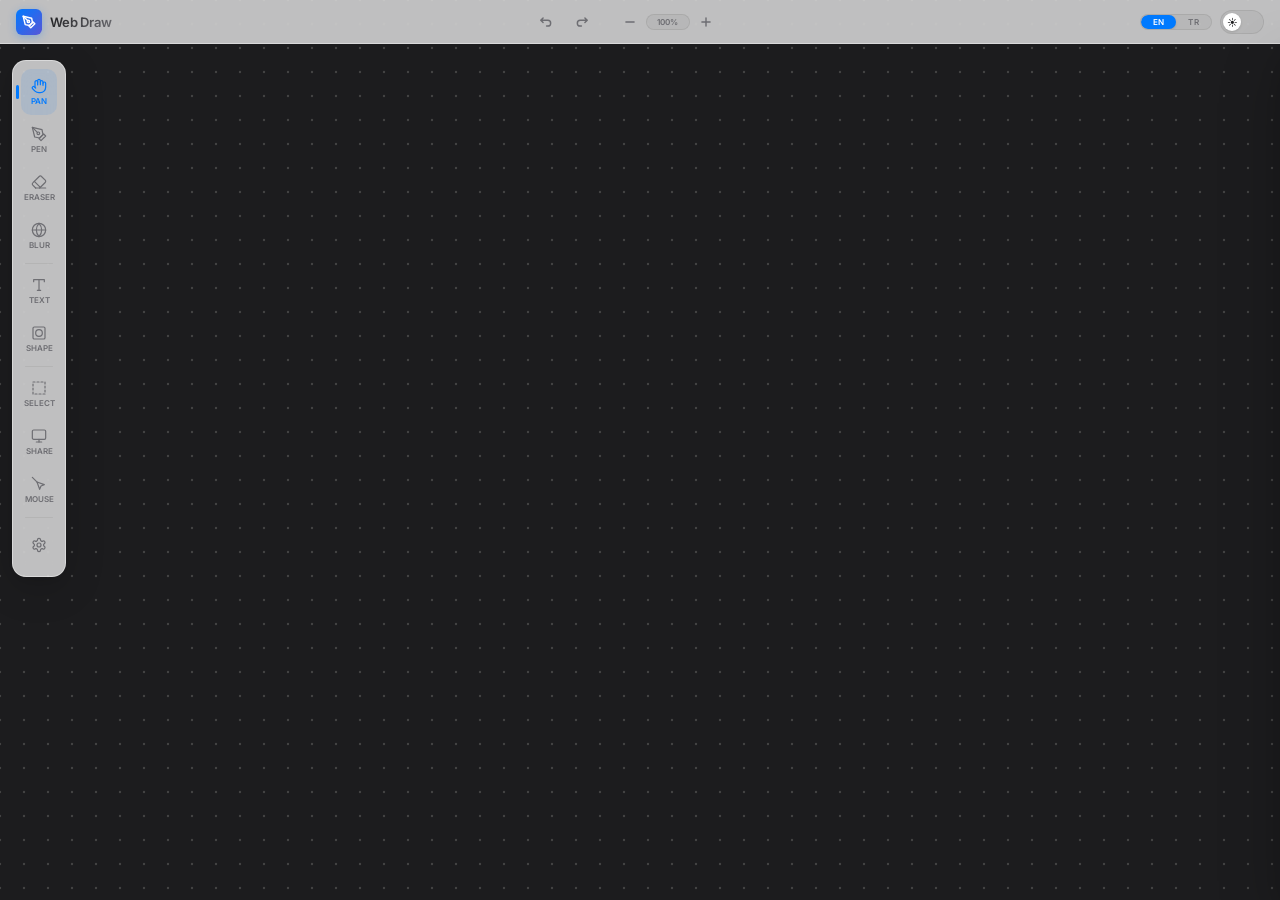
==== commit 01197eb2: "Memory-bank has been deleted and new features have been added." ====
--- a/index.html
+++ b/index.html
@@ -32,6 +32,14 @@
         </div>
 
         <div class="header__center">
+            <div class="undo-controls" style="display:flex; gap:8px; margin-right: 12px;">
+                <button class="zoom-btn" id="btn-undo" title="Undo (Ctrl+Z)">
+                    <svg viewBox="0 0 24 24" fill="none" stroke="currentColor" stroke-width="2.5" stroke-linecap="round"><path d="M3 9l4-4m-4 4l4 4M3 9h12a5 5 0 010 10h-2"/></svg>
+                </button>
+                <button class="zoom-btn" id="btn-redo" title="Redo (Ctrl+Y)">
+                    <svg viewBox="0 0 24 24" fill="none" stroke="currentColor" stroke-width="2.5" stroke-linecap="round"><path d="M21 9l-4-4m4 4l-4 4M21 9H9a5 5 0 000 10h2"/></svg>
+                </button>
+            </div>
             <!-- Zoom Controls -->
             <div class="zoom-controls">
                 <button class="zoom-btn" id="zoom-out" data-i18n-tooltip="zoom.zoomOut" title="Zoom Out">
@@ -61,46 +69,16 @@
     </header>
 
     <!-- ═══════════════════════════════════════════════════════════════════
-     URL BAR (Google Translate style)
-     ═══════════════════════════════════════════════════════════════════ -->
-    <div class="url-bar" id="url-bar">
-        <button class="url-bar__nav-btn" id="url-back-btn" title="Back">
-            <svg viewBox="0 0 24 24" fill="none" stroke="currentColor" stroke-width="2" stroke-linecap="round"
-                stroke-linejoin="round">
-                <polyline points="15 18 9 12 15 6" />
-            </svg>
-        </button>
-        <button class="url-bar__nav-btn" id="url-forward-btn" title="Forward">
-            <svg viewBox="0 0 24 24" fill="none" stroke="currentColor" stroke-width="2" stroke-linecap="round"
-                stroke-linejoin="round">
-                <polyline points="9 18 15 12 9 6" />
-            </svg>
-        </button>
-        <button class="url-bar__nav-btn" id="url-refresh-btn" title="Refresh">
-            <svg viewBox="0 0 24 24" fill="none" stroke="currentColor" stroke-width="2" stroke-linecap="round"
-                stroke-linejoin="round">
-                <polyline points="23 4 23 10 17 10" />
-                <path d="M20.49 15a9 9 0 1 1-2.12-9.36L23 10" />
-            </svg>
-        </button>
-        <input type="text" class="url-bar__input" id="url-input" data-i18n-placeholder="settings.urlPlaceholder"
-            placeholder="Enter URL to load...">
-        <button class="url-bar__go" id="url-go-btn" data-i18n="settings.urlGo">Go</button>
-        <button class="url-bar__nav-btn" id="url-close-btn" title="Close" style="color:var(--danger)">
-            <svg viewBox="0 0 24 24" fill="none" stroke="currentColor" stroke-width="2" stroke-linecap="round">
-                <line x1="18" y1="6" x2="6" y2="18" />
-                <line x1="6" y1="6" x2="18" y2="18" />
-            </svg>
-        </button>
-    </div>
-
-    <!-- ═══════════════════════════════════════════════════════════════════
      SIDEBAR
      ═══════════════════════════════════════════════════════════════════ -->
     <nav class="sidebar sidebar--left" id="sidebar">
+        <style>
+            .tool-btn { flex-direction: column; gap: 2px; height: 46px !important; }
+            .tool-lbl { font-size: 8px; font-weight: 600; text-transform: uppercase; }
+            .tool-btn svg { width: 16px !important; height: 16px !important; }
+        </style>
         <!-- Hand / Pan -->
-        <button class="tool-btn active" data-tool="hand" data-i18n-tooltip="tools.hand" data-tooltip="Hand (Pan)"
-            id="tool-hand">
+        <button class="tool-btn active" data-tool="hand" data-tooltip="Hand (Pan)" id="tool-hand">
             <svg viewBox="0 0 24 24" fill="none" stroke="currentColor" stroke-linecap="round" stroke-linejoin="round">
                 <path d="M18 11V6a2 2 0 0 0-2-2a2 2 0 0 0-2 2" />
                 <path d="M14 10V4a2 2 0 0 0-2-2a2 2 0 0 0-2 2v2" />
@@ -108,85 +86,96 @@
                 <path
                     d="M18 8a2 2 0 0 1 4 0v6a8 8 0 0 1-8 8h-2c-2.8 0-4.5-.86-5.99-2.34l-3.6-3.6a2 2 0 0 1 2.83-2.82L7 15" />
             </svg>
+            <span class="tool-lbl" data-i18n="tools.lblPan">Pan</span>
         </button>
 
         <!-- Pen -->
-        <button class="tool-btn" data-tool="pen" data-i18n-tooltip="tools.pen" data-tooltip="Pen" id="tool-pen">
+        <button class="tool-btn" data-tool="pen" data-tooltip="Pen" id="tool-pen">
             <svg viewBox="0 0 24 24" fill="none" stroke="currentColor" stroke-linecap="round" stroke-linejoin="round">
                 <path d="M12 19l7-7 3 3-7 7-3-3z" />
                 <path d="M18 13l-1.5-7.5L2 2l3.5 14.5L13 18l5-5z" />
                 <path d="M2 2l7.586 7.586" />
                 <circle cx="11" cy="11" r="2" />
             </svg>
+            <span class="tool-lbl" data-i18n="tools.lblPen">Pen</span>
         </button>
 
         <!-- Eraser -->
-        <button class="tool-btn" data-tool="eraser" data-i18n-tooltip="tools.eraser" data-tooltip="Eraser"
+        <button class="tool-btn" data-tool="eraser" data-tooltip="Eraser"
             id="tool-eraser">
             <svg viewBox="0 0 24 24" fill="none" stroke="currentColor" stroke-linecap="round" stroke-linejoin="round">
                 <path d="m7 21-4.3-4.3c-1-1-1-2.5 0-3.4l9.6-9.6c1-1 2.5-1 3.4 0l5.6 5.6c1 1 1 2.5 0 3.4L13 21" />
                 <path d="M22 21H7" />
                 <path d="m5 11 9 9" />
             </svg>
-        </button>
-
-        <!-- Blur (pro only) -->
-        <button class="tool-btn pro-only" data-tool="blur" data-i18n-tooltip="tools.blur" data-tooltip="Blur"
+            <span class="tool-lbl" data-i18n="tools.lblEraser">Eraser</span>
+        </button>
+
+        <!-- Blur -->
+        <button class="tool-btn" data-tool="blur" data-tooltip="Blur"
             id="tool-blur">
             <svg viewBox="0 0 24 24" fill="none" stroke="currentColor" stroke-linecap="round" stroke-linejoin="round">
                 <circle cx="12" cy="12" r="10" />
                 <path d="M12 2a14.5 14.5 0 0 0 0 20 14.5 14.5 0 0 0 0-20" />
                 <path d="M2 12h20" />
             </svg>
+            <span class="tool-lbl" data-i18n="tools.lblBlur">Blur</span>
         </button>
 
         <div class="sidebar__div"></div>
 
         <!-- Text -->
-        <button class="tool-btn" data-tool="text" data-i18n-tooltip="tools.text" data-tooltip="Text" id="tool-text">
+        <button class="tool-btn" data-tool="text" data-tooltip="Text" id="tool-text">
             <svg viewBox="0 0 24 24" fill="none" stroke="currentColor" stroke-width="2" stroke-linecap="round"
                 stroke-linejoin="round">
                 <polyline points="4 7 4 4 20 4 20 7" />
                 <line x1="9.5" y1="20" x2="14.5" y2="20" />
                 <line x1="12" y1="4" x2="12" y2="20" />
             </svg>
+            <span class="tool-lbl" data-i18n="tools.lblText">Text</span>
         </button>
 
         <!-- Shapes -->
-        <button class="tool-btn" data-tool="shape" data-i18n-tooltip="tools.shape" data-tooltip="Shapes"
+        <button class="tool-btn" data-tool="shape" data-tooltip="Shapes"
             id="tool-shape">
             <svg viewBox="0 0 24 24" fill="none" stroke="currentColor" stroke-width="1.8" stroke-linecap="round"
                 stroke-linejoin="round">
                 <rect x="3" y="3" width="18" height="18" rx="2" />
                 <circle cx="12" cy="12" r="5" />
             </svg>
+            <span class="tool-lbl" data-i18n="tools.lblShape">Shape</span>
         </button>
 
         <div class="sidebar__div"></div>
 
-        <!-- URL Overlay -->
-        <button class="tool-btn" data-tool="urlOverlay" data-i18n-tooltip="tools.urlOverlay" data-tooltip="Browse Site"
-            id="tool-url">
-            <svg viewBox="0 0 24 24" fill="none" stroke="currentColor" stroke-linecap="round" stroke-linejoin="round">
-                <circle cx="12" cy="12" r="10" />
-                <line x1="2" y1="12" x2="22" y2="12" />
-                <path d="M12 2a15.3 15.3 0 0 1 4 10 15.3 15.3 0 0 1-4 10 15.3 15.3 0 0 1-4-10 15.3 15.3 0 0 1 4-10z" />
-            </svg>
+        <!-- Select -->
+        <button class="tool-btn" data-tool="select" data-tooltip="Select" id="tool-select">
+            <svg viewBox="0 0 24 24" fill="none" stroke="currentColor" stroke-linecap="round" stroke-linejoin="round" stroke-dasharray="3 3">
+                <rect x="3" y="3" width="18" height="18" />
+            </svg>
+            <span class="tool-lbl" data-i18n="tools.lblSelect">Select</span>
+        </button>
+
+        <!-- Share Screen -->
+        <button class="tool-btn" data-tool="screenShare" data-tooltip="Share Screen" id="tool-screen">
+            <svg viewBox="0 0 24 24" fill="none" stroke="currentColor" stroke-linecap="round"><rect x="2" y="3" width="20" height="14" rx="2" ry="2"></rect><line x1="8" y1="21" x2="16" y2="21"></line><line x1="12" y1="17" x2="12" y2="21"></line></svg>
+            <span class="tool-lbl" data-i18n="tools.lblShare">Share</span>
         </button>
 
         <!-- Interact Toggle -->
-        <button class="tool-btn" data-tool="interact" data-i18n-tooltip="tools.interact" data-tooltip="Interact Mode"
+        <button class="tool-btn" data-tool="interact" data-tooltip="Interact Mode"
             id="tool-interact">
             <svg viewBox="0 0 24 24" fill="none" stroke="currentColor" stroke-linecap="round" stroke-linejoin="round">
                 <path d="M15 15l-2 5L9 9l11 4-5 2z" />
                 <path d="M2 2l7.586 7.586" />
             </svg>
+            <span class="tool-lbl" data-i18n="tools.lblMouse">Mouse</span>
         </button>
 
         <div class="sidebar__div"></div>
 
         <!-- Settings -->
-        <button class="tool-btn" data-tool="settings" data-i18n-tooltip="tools.settings" data-tooltip="Settings"
+        <button class="tool-btn" data-tool="settings" data-tooltip="Settings"
             id="tool-settings">
             <svg viewBox="0 0 24 24" fill="none" stroke="currentColor" stroke-linecap="round" stroke-linejoin="round">
                 <path
@@ -206,9 +195,8 @@
      ═══════════════════════════════════════════════════════════════════ -->
     <main class="canvas-area" id="canvas-area">
         <div class="canvas-container" id="canvas-container">
-            <iframe id="url-frame" sandbox="allow-scripts allow-same-origin allow-forms allow-popups"
-                title="URL Overlay"></iframe>
             <canvas id="bg-canvas"></canvas>
+            <video id="screen-video" autoplay playsinline style="position:absolute;top:0;left:0;transform-origin:0 0;z-index:25 !important;display:none;pointer-events:none;"></video>
             <canvas id="draw-canvas"></canvas>
         </div>
     </main>
@@ -217,7 +205,7 @@
      TEXT INPUT OVERLAY
      ═══════════════════════════════════════════════════════════════════ -->
     <div class="text-overlay" id="text-overlay">
-        <textarea rows="1" cols="20" spellcheck="false"></textarea>
+        <textarea rows="1" cols="20" spellcheck="false" style="resize: both; overflow: hidden; min-width: 100px; min-height: 40px; border: 1px dashed var(--acc); padding: 4px;"></textarea>
     </div>
 
     <!-- ═══════════════════════════════════════════════════════════════════
@@ -235,12 +223,13 @@
             </button>
         </div>
 
-        <!-- Interface Mode -->
-        <div class="s-section">
-            <div class="s-section__title" data-i18n="settings.mode">Interface Mode</div>
-            <div class="s-toggle">
-                <span class="s-toggle__opt active" data-mode-opt="simple" data-i18n="settings.simple">Simple</span>
-                <span class="s-toggle__opt" data-mode-opt="pro" data-i18n="settings.professional">Professional</span>
+        <!-- Canvas Size -->
+        <div class="s-section">
+            <div class="s-section__title" data-i18n="settings.canvasSize">Canvas Size</div>
+            <div class="s-row">
+                <input type="number" id="doc-width" placeholder="W" style="width:64px; background:var(--surface-s); border:1px solid var(--bd); color:var(--tx1); border-radius:4px; padding:4px;"> <span>x</span>
+                <input type="number" id="doc-height" placeholder="H" style="width:64px; background:var(--surface-s); border:1px solid var(--bd); color:var(--tx1); border-radius:4px; padding:4px;">
+                <button id="doc-inf-btn" class="btn btn--ghost" style="padding:4px 8px; font-size:10px;">Infinite</button>
             </div>
         </div>
 
@@ -305,30 +294,28 @@
             </div>
         </div>
 
-        <!-- Dynamic BG Toggle -->
-        <div class="s-section">
-            <div class="s-check">
-                <input type="checkbox" id="bg-dynamic" checked>
-                <label for="bg-dynamic" data-i18n="settings.bgDynamic">Auto theme colors</label>
-            </div>
+        <!-- Colors & Grid properties -->
+        <div class="s-section">
             <div class="s-row" style="margin-top:8px">
-                <span class="s-row__label">Light BG</span>
-                <div class="color-swatch" style="width:28px;height:28px"><input type="color" id="bg-color"
-                        value="#ffffff"></div>
+                <span class="s-row__label" data-i18n="settings.bgColor">Arka Plan Rengi</span>
+                <div class="color-swatch" style="width:28px;height:28px"><input type="color" id="bg-color" value="#1c1c1e"></div>
             </div>
             <div class="s-row">
-                <span class="s-row__label">Dark BG</span>
-                <div class="color-swatch" style="width:28px;height:28px"><input type="color" id="bg-dark-color"
-                        value="#1c1c1e"></div>
+                <span class="s-row__label" data-i18n="settings.gridColor">Izgara/Nokta Rengi</span>
+                <div class="color-swatch" style="width:28px;height:28px"><input type="color" id="grid-color" value="#444444"></div>
             </div>
         </div>
 
         <!-- Grid Size -->
         <div class="s-section">
-            <div class="s-section__title" data-i18n="settings.gridSize">Grid Spacing</div>
+            <div class="s-section__title" data-i18n="settings.gridSize">Izgara Aralığı</div>
             <div class="s-row">
-                <input type="range" id="grid-size" min="8" max="80" value="24" style="flex:1">
-                <span class="s-row__value" id="grid-size-value">24px</span>
+                <input type="number" id="grid-size" value="24" style="width: 80px; flex:1; background:var(--surface-s); border:1px solid var(--bd); color:var(--tx1); border-radius:4px; padding:4px;">
+                <select id="grid-unit" style="background:var(--surface-s); border:1px solid var(--bd); color:var(--tx1); border-radius:4px; padding:4px;">
+                    <option value="px">px</option>
+                    <option value="cm">cm</option>
+                    <option value="in">inc</option>
+                </select>
             </div>
         </div>
 
@@ -429,7 +416,7 @@
     </div>
 
     <!-- ═══ App Script ═══ -->
-    <script type="module" src="js/main.js"></script>
+    <script type="module" src="js/main.js?v=2"></script>
 
 </body>
 
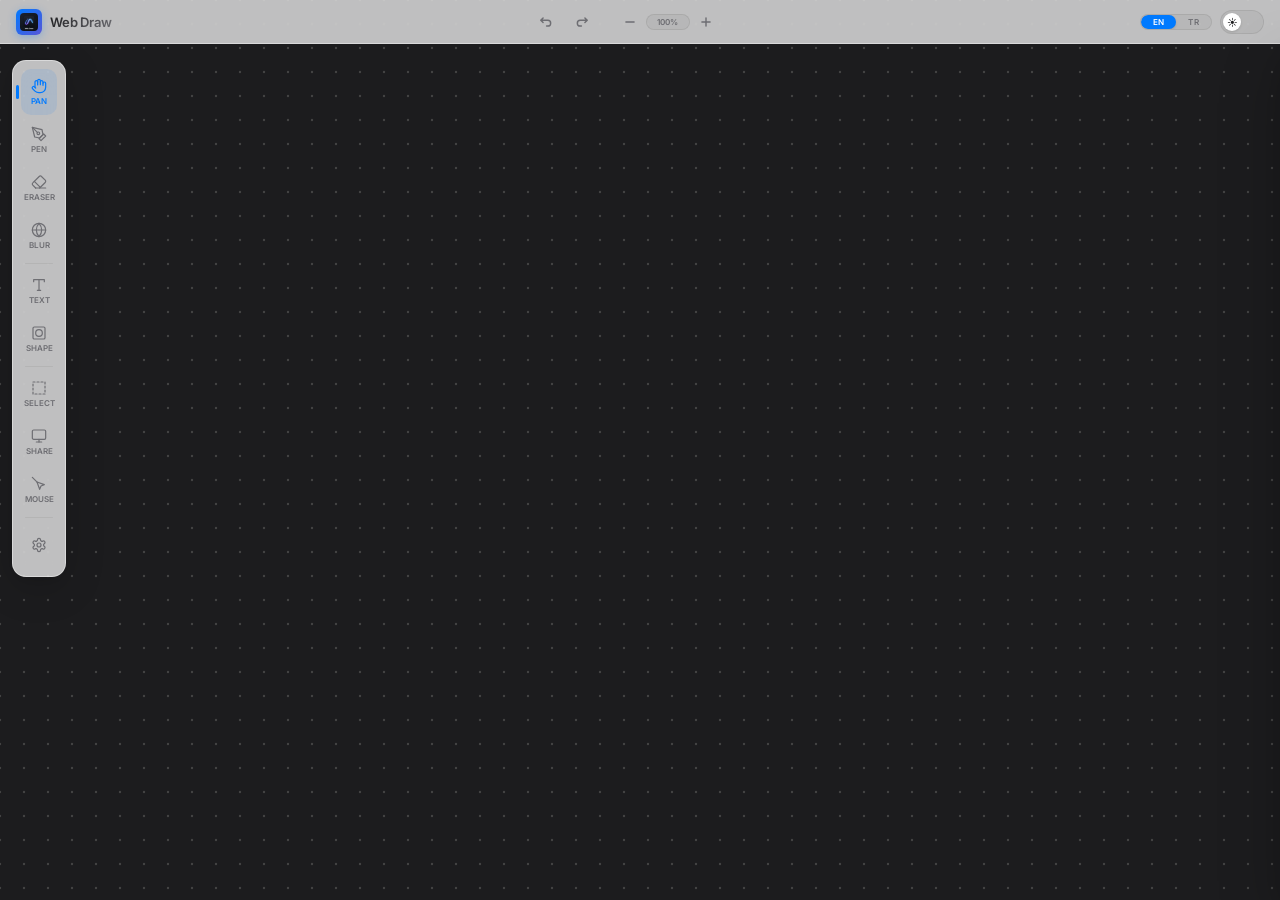
==== commit 94967620: "The site has been optimized for search engines." ====
--- a/index.html
+++ b/index.html
@@ -2,14 +2,29 @@
 <html lang="en" data-theme="dark">
 
 <head>
+    <meta name="google-site-verification" content="cwTNO9ZvIvVWsTLYWMc9AVs-VEe3xCxpb599Wtyr4mQ" />
     <meta charset="UTF-8">
     <meta name="viewport" content="width=device-width, initial-scale=1.0, maximum-scale=1.0, user-scalable=no">
+    <!-- SEO ve Meta Etiketleri -->
     <meta name="description"
-        content="Web Draw — Professional browser-based drawing, annotation and sketching tool. Draw on any website with multiple pen types, shapes, text, and more.">
+        content="Web Draw — Profesyonel, tarayıcı tabanlı çizim ve illüstrasyon aracı. Tüm web siteleri üzerinde çizim yapın, not alın, PDF açın ve tasarımınızı dışa aktarın. Sonsuz tuval, ekran paylaşımı ve dolma kalem özellikleri.">
+    <meta name="keywords"
+        content="web draw, drawing app, online canvas, tarayıcı çizim uygulaması, sonsuz tuval, browser drawing, annotation, pdf drawing">
+    <meta name="author" content="KaganAk71">
+    <meta name="robots" content="index, follow">
+    <link rel="canonical" href="https://kaganak71.github.io/WebDraw/">
+
+    <!-- Open Graph / Sosyal Medya -->
+    <meta property="og:type" content="website">
+    <meta property="og:url" content="https://kaganak71.github.io/WebDraw/">
+    <meta property="og:title" content="Web Draw — Browser Drawing Engine">
+    <meta property="og:description"
+        content="Ücretsiz, tarayıcı tabanlı profesyonel çizim ve not alma uygulaması. Sonsuz tuval ve gelişmiş fırça efektleri ile yaratıcılığınızı konuşturun.">
+    <meta property="og:image" content="https://kaganak71.github.io/WebDraw/favicon.ico">
+
     <title>Web Draw — Browser Drawing Engine</title>
     <link rel="stylesheet" href="index.css">
-    <link rel="icon"
-        href="data:image/svg+xml,<svg xmlns='http://www.w3.org/2000/svg' viewBox='0 0 100 100'><text y='.9em' font-size='90'>✦</text></svg>">
+    <link rel="icon" href="favicon.ico" type="image/x-icon">
 </head>
 
 <body>
@@ -20,13 +35,8 @@
     <header class="header" id="app-header">
         <div class="header__brand">
             <div class="header__logo">
-                <svg width="14" height="14" viewBox="0 0 24 24" fill="none" stroke="currentColor" stroke-width="2.5"
-                    stroke-linecap="round" stroke-linejoin="round">
-                    <path d="M12 19l7-7 3 3-7 7-3-3z" />
-                    <path d="M18 13l-1.5-7.5L2 2l3.5 14.5L13 18l5-5z" />
-                    <path d="M2 2l7.586 7.586" />
-                    <circle cx="11" cy="11" r="2" />
-                </svg>
+                <img src="favicon.ico" alt="Web Draw Logo" width="18" height="18"
+                    style="border-radius: 4px; object-fit: cover;">
             </div>
             <span class="header__title" data-i18n="appName">Web Draw</span>
         </div>
@@ -34,10 +44,16 @@
         <div class="header__center">
             <div class="undo-controls" style="display:flex; gap:8px; margin-right: 12px;">
                 <button class="zoom-btn" id="btn-undo" title="Undo (Ctrl+Z)">
-                    <svg viewBox="0 0 24 24" fill="none" stroke="currentColor" stroke-width="2.5" stroke-linecap="round"><path d="M3 9l4-4m-4 4l4 4M3 9h12a5 5 0 010 10h-2"/></svg>
+                    <svg viewBox="0 0 24 24" fill="none" stroke="currentColor" stroke-width="2.5"
+                        stroke-linecap="round">
+                        <path d="M3 9l4-4m-4 4l4 4M3 9h12a5 5 0 010 10h-2" />
+                    </svg>
                 </button>
                 <button class="zoom-btn" id="btn-redo" title="Redo (Ctrl+Y)">
-                    <svg viewBox="0 0 24 24" fill="none" stroke="currentColor" stroke-width="2.5" stroke-linecap="round"><path d="M21 9l-4-4m4 4l-4 4M21 9H9a5 5 0 000 10h2"/></svg>
+                    <svg viewBox="0 0 24 24" fill="none" stroke="currentColor" stroke-width="2.5"
+                        stroke-linecap="round">
+                        <path d="M21 9l-4-4m4 4l-4 4M21 9H9a5 5 0 000 10h2" />
+                    </svg>
                 </button>
             </div>
             <!-- Zoom Controls -->
@@ -73,9 +89,22 @@
      ═══════════════════════════════════════════════════════════════════ -->
     <nav class="sidebar sidebar--left" id="sidebar">
         <style>
-            .tool-btn { flex-direction: column; gap: 2px; height: 46px !important; }
-            .tool-lbl { font-size: 8px; font-weight: 600; text-transform: uppercase; }
-            .tool-btn svg { width: 16px !important; height: 16px !important; }
+            .tool-btn {
+                flex-direction: column;
+                gap: 2px;
+                height: 46px !important;
+            }
+
+            .tool-lbl {
+                font-size: 8px;
+                font-weight: 600;
+                text-transform: uppercase;
+            }
+
+            .tool-btn svg {
+                width: 16px !important;
+                height: 16px !important;
+            }
         </style>
         <!-- Hand / Pan -->
         <button class="tool-btn active" data-tool="hand" data-tooltip="Hand (Pan)" id="tool-hand">
@@ -101,8 +130,7 @@
         </button>
 
         <!-- Eraser -->
-        <button class="tool-btn" data-tool="eraser" data-tooltip="Eraser"
-            id="tool-eraser">
+        <button class="tool-btn" data-tool="eraser" data-tooltip="Eraser" id="tool-eraser">
             <svg viewBox="0 0 24 24" fill="none" stroke="currentColor" stroke-linecap="round" stroke-linejoin="round">
                 <path d="m7 21-4.3-4.3c-1-1-1-2.5 0-3.4l9.6-9.6c1-1 2.5-1 3.4 0l5.6 5.6c1 1 1 2.5 0 3.4L13 21" />
                 <path d="M22 21H7" />
@@ -112,8 +140,7 @@
         </button>
 
         <!-- Blur -->
-        <button class="tool-btn" data-tool="blur" data-tooltip="Blur"
-            id="tool-blur">
+        <button class="tool-btn" data-tool="blur" data-tooltip="Blur" id="tool-blur">
             <svg viewBox="0 0 24 24" fill="none" stroke="currentColor" stroke-linecap="round" stroke-linejoin="round">
                 <circle cx="12" cy="12" r="10" />
                 <path d="M12 2a14.5 14.5 0 0 0 0 20 14.5 14.5 0 0 0 0-20" />
@@ -136,8 +163,7 @@
         </button>
 
         <!-- Shapes -->
-        <button class="tool-btn" data-tool="shape" data-tooltip="Shapes"
-            id="tool-shape">
+        <button class="tool-btn" data-tool="shape" data-tooltip="Shapes" id="tool-shape">
             <svg viewBox="0 0 24 24" fill="none" stroke="currentColor" stroke-width="1.8" stroke-linecap="round"
                 stroke-linejoin="round">
                 <rect x="3" y="3" width="18" height="18" rx="2" />
@@ -150,7 +176,8 @@
 
         <!-- Select -->
         <button class="tool-btn" data-tool="select" data-tooltip="Select" id="tool-select">
-            <svg viewBox="0 0 24 24" fill="none" stroke="currentColor" stroke-linecap="round" stroke-linejoin="round" stroke-dasharray="3 3">
+            <svg viewBox="0 0 24 24" fill="none" stroke="currentColor" stroke-linecap="round" stroke-linejoin="round"
+                stroke-dasharray="3 3">
                 <rect x="3" y="3" width="18" height="18" />
             </svg>
             <span class="tool-lbl" data-i18n="tools.lblSelect">Select</span>
@@ -158,13 +185,16 @@
 
         <!-- Share Screen -->
         <button class="tool-btn" data-tool="screenShare" data-tooltip="Share Screen" id="tool-screen">
-            <svg viewBox="0 0 24 24" fill="none" stroke="currentColor" stroke-linecap="round"><rect x="2" y="3" width="20" height="14" rx="2" ry="2"></rect><line x1="8" y1="21" x2="16" y2="21"></line><line x1="12" y1="17" x2="12" y2="21"></line></svg>
+            <svg viewBox="0 0 24 24" fill="none" stroke="currentColor" stroke-linecap="round">
+                <rect x="2" y="3" width="20" height="14" rx="2" ry="2"></rect>
+                <line x1="8" y1="21" x2="16" y2="21"></line>
+                <line x1="12" y1="17" x2="12" y2="21"></line>
+            </svg>
             <span class="tool-lbl" data-i18n="tools.lblShare">Share</span>
         </button>
 
         <!-- Interact Toggle -->
-        <button class="tool-btn" data-tool="interact" data-tooltip="Interact Mode"
-            id="tool-interact">
+        <button class="tool-btn" data-tool="interact" data-tooltip="Interact Mode" id="tool-interact">
             <svg viewBox="0 0 24 24" fill="none" stroke="currentColor" stroke-linecap="round" stroke-linejoin="round">
                 <path d="M15 15l-2 5L9 9l11 4-5 2z" />
                 <path d="M2 2l7.586 7.586" />
@@ -175,8 +205,7 @@
         <div class="sidebar__div"></div>
 
         <!-- Settings -->
-        <button class="tool-btn" data-tool="settings" data-tooltip="Settings"
-            id="tool-settings">
+        <button class="tool-btn" data-tool="settings" data-tooltip="Settings" id="tool-settings">
             <svg viewBox="0 0 24 24" fill="none" stroke="currentColor" stroke-linecap="round" stroke-linejoin="round">
                 <path
                     d="M12.22 2h-.44a2 2 0 0 0-2 2v.18a2 2 0 0 1-1 1.73l-.43.25a2 2 0 0 1-2 0l-.15-.08a2 2 0 0 0-2.73.73l-.22.38a2 2 0 0 0 .73 2.73l.15.1a2 2 0 0 1 1 1.72v.51a2 2 0 0 1-1 1.74l-.15.09a2 2 0 0 0-.73 2.73l.22.38a2 2 0 0 0 2.73.73l.15-.08a2 2 0 0 1 2 0l.43.25a2 2 0 0 1 1 1.73V20a2 2 0 0 0 2 2h.44a2 2 0 0 0 2-2v-.18a2 2 0 0 1 1-1.73l.43-.25a2 2 0 0 1 2 0l.15.08a2 2 0 0 0 2.73-.73l.22-.39a2 2 0 0 0-.73-2.73l-.15-.08a2 2 0 0 1-1-1.74v-.5a2 2 0 0 1 1-1.74l.15-.09a2 2 0 0 0 .73-2.73l-.22-.38a2 2 0 0 0-2.73-.73l-.15.08a2 2 0 0 1-2 0l-.43-.25a2 2 0 0 1-1-1.73V4a2 2 0 0 0-2-2z" />
@@ -196,7 +225,8 @@
     <main class="canvas-area" id="canvas-area">
         <div class="canvas-container" id="canvas-container">
             <canvas id="bg-canvas"></canvas>
-            <video id="screen-video" autoplay playsinline style="position:absolute;top:0;left:0;transform-origin:0 0;z-index:25 !important;display:none;pointer-events:none;"></video>
+            <video id="screen-video" autoplay playsinline
+                style="position:absolute;top:0;left:0;transform-origin:0 0;z-index:25 !important;display:none;pointer-events:none;"></video>
             <canvas id="draw-canvas"></canvas>
         </div>
     </main>
@@ -205,7 +235,8 @@
      TEXT INPUT OVERLAY
      ═══════════════════════════════════════════════════════════════════ -->
     <div class="text-overlay" id="text-overlay">
-        <textarea rows="1" cols="20" spellcheck="false" style="resize: both; overflow: hidden; min-width: 100px; min-height: 40px; border: 1px dashed var(--acc); padding: 4px;"></textarea>
+        <textarea rows="1" cols="20" spellcheck="false"
+            style="resize: both; overflow: hidden; min-width: 100px; min-height: 40px; border: 1px dashed var(--acc); padding: 4px;"></textarea>
     </div>
 
     <!-- ═══════════════════════════════════════════════════════════════════
@@ -227,9 +258,13 @@
         <div class="s-section">
             <div class="s-section__title" data-i18n="settings.canvasSize">Canvas Size</div>
             <div class="s-row">
-                <input type="number" id="doc-width" placeholder="W" style="width:64px; background:var(--surface-s); border:1px solid var(--bd); color:var(--tx1); border-radius:4px; padding:4px;"> <span>x</span>
-                <input type="number" id="doc-height" placeholder="H" style="width:64px; background:var(--surface-s); border:1px solid var(--bd); color:var(--tx1); border-radius:4px; padding:4px;">
-                <button id="doc-inf-btn" class="btn btn--ghost" style="padding:4px 8px; font-size:10px;">Infinite</button>
+                <input type="number" id="doc-width" placeholder="W"
+                    style="width:64px; background:var(--surface-s); border:1px solid var(--bd); color:var(--tx1); border-radius:4px; padding:4px;">
+                <span>x</span>
+                <input type="number" id="doc-height" placeholder="H"
+                    style="width:64px; background:var(--surface-s); border:1px solid var(--bd); color:var(--tx1); border-radius:4px; padding:4px;">
+                <button id="doc-inf-btn" class="btn btn--ghost"
+                    style="padding:4px 8px; font-size:10px;">Infinite</button>
             </div>
         </div>
 
@@ -298,11 +333,13 @@
         <div class="s-section">
             <div class="s-row" style="margin-top:8px">
                 <span class="s-row__label" data-i18n="settings.bgColor">Arka Plan Rengi</span>
-                <div class="color-swatch" style="width:28px;height:28px"><input type="color" id="bg-color" value="#1c1c1e"></div>
+                <div class="color-swatch" style="width:28px;height:28px"><input type="color" id="bg-color"
+                        value="#1c1c1e"></div>
             </div>
             <div class="s-row">
                 <span class="s-row__label" data-i18n="settings.gridColor">Izgara/Nokta Rengi</span>
-                <div class="color-swatch" style="width:28px;height:28px"><input type="color" id="grid-color" value="#444444"></div>
+                <div class="color-swatch" style="width:28px;height:28px"><input type="color" id="grid-color"
+                        value="#444444"></div>
             </div>
         </div>
 
@@ -310,8 +347,10 @@
         <div class="s-section">
             <div class="s-section__title" data-i18n="settings.gridSize">Izgara Aralığı</div>
             <div class="s-row">
-                <input type="number" id="grid-size" value="24" style="width: 80px; flex:1; background:var(--surface-s); border:1px solid var(--bd); color:var(--tx1); border-radius:4px; padding:4px;">
-                <select id="grid-unit" style="background:var(--surface-s); border:1px solid var(--bd); color:var(--tx1); border-radius:4px; padding:4px;">
+                <input type="number" id="grid-size" value="24"
+                    style="width: 80px; flex:1; background:var(--surface-s); border:1px solid var(--bd); color:var(--tx1); border-radius:4px; padding:4px;">
+                <select id="grid-unit"
+                    style="background:var(--surface-s); border:1px solid var(--bd); color:var(--tx1); border-radius:4px; padding:4px;">
                     <option value="px">px</option>
                     <option value="cm">cm</option>
                     <option value="in">inc</option>
